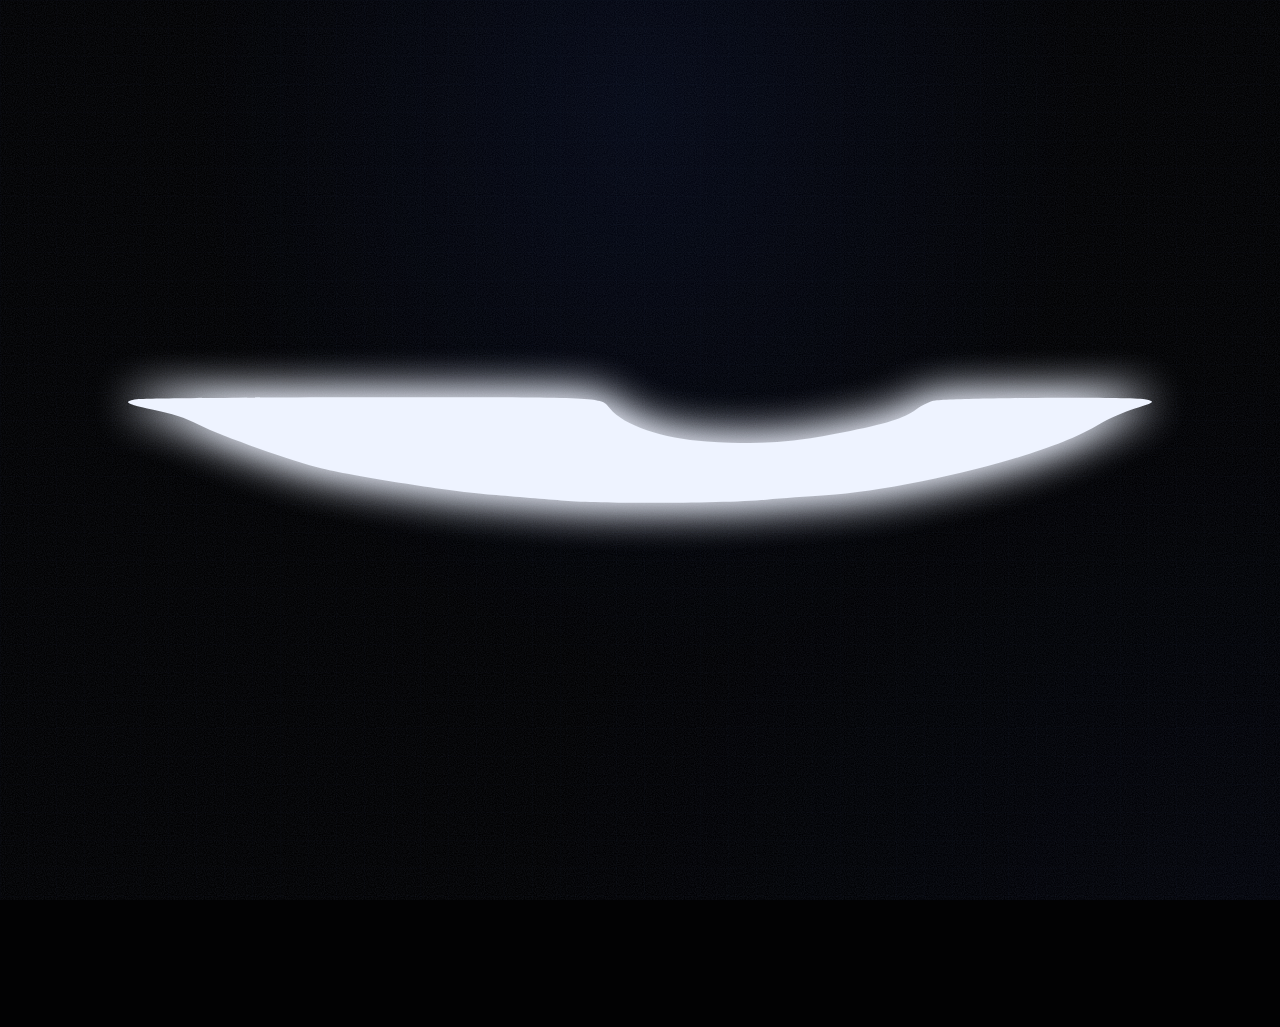
==== index.html @ 55131250 "Category tape under the mask, collapsible price list, tap a service to prefill the order Co-Authored" ====
<!doctype html>
<html lang="ru">
<head>
<meta charset="utf-8">
<meta name="viewport" content="width=device-width, initial-scale=1, viewport-fit=cover">
<title>REquinki</title>
<link rel="icon" href="img/logo-raccoon-card.svg">
<script src="https://telegram.org/js/telegram-web-app.js"></script>
<link rel="preconnect" href="https://fonts.googleapis.com">
<link href="https://fonts.googleapis.com/css2?family=JetBrains+Mono:wght@400;600&family=Inter:wght@400;500;600&display=swap" rel="stylesheet">
<style>
  :root {
    --bg: #020203;
    --bg2: #07080c;
    --card: rgba(8, 9, 14, .82);
    --line: rgba(80, 130, 255, .2);
    --stripes: repeating-linear-gradient(90deg, var(--neon) 0 14px, #020203 14px 24px);
    --neon: #3d7bff;
    --neon2: #7fa8ff;
    --text: #dfe6ff;
    --muted: #7d89ad;
    --glow: 0 0 12px rgba(61, 123, 255, .65), 0 0 32px rgba(61, 123, 255, .35);
    --mono: "JetBrains Mono", ui-monospace, monospace;
  }
  * { box-sizing: border-box; -webkit-tap-highlight-color: transparent; }
  html, body { margin: 0; }
  body {
    background: var(--bg);
    color: var(--text);
    font: 15px/1.5 Inter, system-ui, sans-serif;
    min-height: 100vh;
    overflow-x: hidden;
  }

  /* --- фон: сетка, точки, плёнка --- */
  .bg { position: fixed; inset: 0; z-index: 0; pointer-events: none; overflow: hidden; }
  .bg::before {
    content: ""; position: absolute; inset: 0;
    background:
      radial-gradient(ellipse at 50% 12%, rgba(40, 80, 220, .26), transparent 50%),
      radial-gradient(ellipse at 100% 100%, rgba(30, 60, 180, .12), transparent 45%),
      linear-gradient(rgba(80,130,255,.035) 1px, transparent 1px) 0 0 / 28px 28px,
      linear-gradient(90deg, rgba(80,130,255,.035) 1px, transparent 1px) 0 0 / 28px 28px;
  }
  .bg::after {   /* «шерсть»: шум поверх всего фона */
    content: ""; position: absolute; inset: 0; opacity: .09; mix-blend-mode: screen;
    background: url("data:image/svg+xml,%3Csvg xmlns='http://www.w3.org/2000/svg' width='160' height='160'%3E%3Cfilter id='n'%3E%3CfeTurbulence type='fractalNoise' baseFrequency='.9' numOctaves='2' stitchTiles='stitch'/%3E%3CfeColorMatrix values='0 0 0 0 .5 0 0 0 0 .65 0 0 0 0 1 0 0 0 1.4 -.4'/%3E%3C/filter%3E%3Crect width='160' height='160' filter='url(%23n)'/%3E%3C/svg%3E");
  }
  .film {   /* плёнка: перфорация сверху/снизу + кадры, едет по кругу */
    position: absolute; width: 160%; height: 46px; left: -30%;
    background:
      repeating-linear-gradient(90deg, transparent 0 6px, rgba(2,2,3,.95) 6px 14px) 0 0 / 14px 7px repeat-x,
      repeating-linear-gradient(90deg, transparent 0 6px, rgba(2,2,3,.95) 6px 14px) 0 100% / 14px 7px repeat-x,
      repeating-linear-gradient(90deg, rgba(18,30,72,.6) 0 58px, rgba(2,2,3,.9) 58px 62px) 0 0 / 62px 100% repeat-x;
    border-top: 1px solid rgba(110,150,255,.35); border-bottom: 1px solid rgba(110,150,255,.35);
    opacity: .45; animation: reel 14s linear infinite;
  }
  @keyframes reel { to { background-position: -434px 0, -434px 100%, -434px 0; } }   /* 434 = 14 × 31 = 62 × 7 */
  .film.f1 { top: 120px; transform: rotate(-32deg); }
  .film.f2 { top: 70%; transform: rotate(-32deg); opacity: .3; animation-duration: 22s; animation-direction: reverse; }
  @media (prefers-reduced-motion: reduce) { .film { animation: none; } }

  .wrap { position: relative; z-index: 1; max-width: 560px; margin: 0 auto; padding: 18px 16px 110px; }

  /* --- HUD-подписи --- */
  .hud { font-family: var(--mono); font-size: 11px; color: var(--muted); letter-spacing: .04em; }
  .hud b { color: var(--neon2); font-weight: 600; }
  .hud-top { display: flex; justify-content: space-between; margin-bottom: 10px; }

  /* --- шапка --- */
  .hero { text-align: center; padding: 46px 0 6px; }
  .ring {
    width: 148px; height: 148px; margin: 34px auto 36px; border-radius: 50%;
    border: 2px solid var(--neon); box-shadow: var(--glow), inset 0 0 18px rgba(61,123,255,.5);
    padding: 6px; position: relative;
  }
  .ring::after {   /* рамка видоискателя: четыре уголка, как в камере */
    content: ""; position: absolute; inset: -20px; pointer-events: none;
    --c: var(--neon2);
    background:
      linear-gradient(var(--c), var(--c)) top left / 22px 2px, linear-gradient(var(--c), var(--c)) top left / 2px 22px,
      linear-gradient(var(--c), var(--c)) top right / 22px 2px, linear-gradient(var(--c), var(--c)) top right / 2px 22px,
      linear-gradient(var(--c), var(--c)) bottom left / 22px 2px, linear-gradient(var(--c), var(--c)) bottom left / 2px 22px,
      linear-gradient(var(--c), var(--c)) bottom right / 22px 2px, linear-gradient(var(--c), var(--c)) bottom right / 2px 22px;
    background-repeat: no-repeat; filter: drop-shadow(0 0 4px rgba(61,123,255,.9));
  }
  .ring::before {   /* «● REC» над рамкой */
    content: "● REC"; position: absolute; top: -38px; left: -20px; font-family: var(--mono); font-size: 10px;
    letter-spacing: .15em; color: var(--neon2); text-shadow: 0 0 6px rgba(61,123,255,.9); animation: rec 1.6s steps(1) infinite;
  }
  @keyframes rec { 50% { opacity: .25; } }
  .mask {   /* «маска енота» — чёрная полоса с подписью */
    margin: 14px -16px 0; padding: 7px 16px; background: linear-gradient(90deg, transparent, #000 18%, #000 82%, transparent);
    border-top: 1px solid var(--line); border-bottom: 1px solid var(--line);
    font-family: var(--mono); font-size: 11px; letter-spacing: .3em; text-transform: uppercase; color: var(--neon2);
    text-shadow: 0 0 8px rgba(61,123,255,.7);
  }
  .ring img { width: 100%; height: 100%; border-radius: 50%; object-fit: cover; display: block; }
  @keyframes spin { to { transform: rotate(360deg); } }
  h1 {
    font-family: Inter, sans-serif; font-weight: 600; font-size: 40px; margin: 0 0 10px;
    letter-spacing: .12em; padding-left: .12em; text-shadow: 0 0 18px rgba(61,123,255,.55);
    display: inline-flex; align-items: center; gap: 14px;
  }
  h1 img { height: 92px; letter-spacing: 0; filter: drop-shadow(0 0 6px rgba(61,123,255,.8)); }
  .tagline { color: var(--muted); margin: 4px 0 0; }

  /* ник печатается, как в строке ввода, потом мигает курсор */
  .type { position: relative; display: inline-block; text-align: left; }
  .type .ghost { visibility: hidden; }            /* держит ширину, чтобы логотип не ездил */
  .type .typed { position: absolute; left: 0; top: 0; white-space: nowrap; }
  .type .typed::after {
    content: ""; display: inline-block; width: 3px; height: .9em; margin-left: 4px; vertical-align: -.08em;
    background: var(--neon2); box-shadow: 0 0 8px var(--neon), 0 0 16px var(--neon); animation: caret 1s steps(1) infinite;
  }
  .type.busy .typed::after { animation: none; }   /* пока печатает — курсор горит ровно */
  @keyframes caret { 50% { opacity: 0; } }

  /* ===== заставка при входе =====
     Рисуется отдельным векторным слоем .splash (чтобы глаз на весь экран был чётким):
     глаз светится → вокруг обрисовывается енот → он уменьшается ровно на место логотипа в шапке →
     s4: печатается ник, свечение глаза гаснет → s5: подпись и «маска» → класс intro снимается. */
  .logo { display: inline-block; line-height: 0; }
  .splash { position: fixed; inset: 0; z-index: 30; pointer-events: none; }
  .splash svg { position: absolute; inset: 0; width: 100%; height: 100%; }
  .splash { transition: opacity .35s; }
  body:not(.intro) .splash { opacity: 0; }
  .logo img { transition: opacity .35s; }
  body.intro .logo img { opacity: 0; }
  body.intro:not(.s4) .type .typed::after { visibility: hidden; }
  body.intro:not(.s5) .tagline, body.intro:not(.s5) .mask { opacity: 0; transform: translateY(6px); }
  .tagline, .mask { transition: opacity .6s ease, transform .6s ease; }
  body.intro .bg::before { opacity: .35; }
  .bg::before { transition: opacity 1s; }

  .hero { transition: transform .8s cubic-bezier(.6,.05,.25,1); }
  body.intro .hero { transform: translateY(var(--dy, 30vh)) scale(1.2); }
  .hud-top, section, nav, .foot, .film { transition: opacity .7s ease .25s, transform .7s ease .25s; }
  body.intro .hud-top, body.intro section, body.intro .foot, body.intro .film { opacity: 0; }
  body.intro nav { opacity: 0; transform: translateY(100%); }
  body.intro { overflow: hidden; }
  .glitch { animation: glitch 6s infinite steps(1); }
  @keyframes glitch {
    0%, 96%, 100% { transform: none; text-shadow: 0 0 18px rgba(61,123,255,.55); }
    97% { transform: translateX(-2px); text-shadow: 2px 0 #ff2a6d, -2px 0 #3d7bff; }
    98% { transform: translateX(2px); text-shadow: -2px 0 #ff2a6d, 2px 0 #3d7bff; }
  }

  /* --- секции --- */
  section { display: none; animation: fade .25s ease; }
  section.on { display: block; }
  @keyframes fade { from { opacity: 0; transform: translateY(6px); } }
  h2 {
    font-family: var(--mono); font-size: 13px; font-weight: 600; color: var(--neon2);
    text-transform: uppercase; letter-spacing: .12em; margin: 26px 0 12px;
    display: flex; align-items: center; gap: 10px;
  }
  h2::before { content: ""; width: 34px; height: 6px; flex: none; background: var(--stripes); border-radius: 0;
               box-shadow: 0 0 8px rgba(61,123,255,.5); }
  h2::after { content: ""; flex: 1; height: 1px; background: linear-gradient(90deg, var(--line), transparent); }

  .card {
    background: var(--card); border: 1px solid var(--line); border-radius: 0;
    padding: 16px; margin-bottom: 12px; backdrop-filter: blur(6px); position: relative; overflow: hidden;
    box-shadow: inset 0 1px 0 rgba(127,168,255,.25), 0 10px 30px rgba(0,0,0,.6);
  }
  .card::before { content: ""; position: absolute; left: 16px; right: 16px; top: 0; height: 1px;
                  background: linear-gradient(90deg, transparent, var(--neon), transparent); opacity: .8; }
  .card h3 { margin: 0 0 4px; font-size: 16px; font-weight: 600; }
  .card p { margin: 0; color: var(--muted); font-size: 14px; }
  .price { font-family: var(--mono); color: var(--neon2); font-weight: 600; white-space: nowrap; }
  .row { display: flex; justify-content: space-between; align-items: baseline; gap: 12px; }
  .row + .row { margin-top: 10px; padding-top: 10px; border-top: 1px dashed var(--line); }
  .chip {
    display: inline-block; font-family: var(--mono); font-size: 10px; letter-spacing: .08em;
    text-transform: uppercase; color: var(--neon2); border: 1px solid var(--line);
    border-radius: 0; padding: 2px 8px; margin-bottom: 8px;
  }
  .note { font-size: 13px; color: var(--muted); }

  /* --- лента направлений под «маской»: едет сама, нажатие — сразу в заявку --- */
  .tape { margin: 10px -16px 0; overflow: hidden; border-top: 1px solid var(--line); border-bottom: 1px solid var(--line);
          background: rgba(61,123,255,.06); -webkit-mask: linear-gradient(90deg, transparent, #000 8%, #000 92%, transparent);
          mask: linear-gradient(90deg, transparent, #000 8%, #000 92%, transparent); }
  .tape-track { display: flex; width: max-content; animation: tape 26s linear infinite; }
  .tape:hover .tape-track, .tape.hold .tape-track { animation-play-state: paused; }
  @keyframes tape { to { transform: translateX(-50%); } }
  .tape button { background: none; border: 0; cursor: pointer; padding: 10px 14px; display: flex; align-items: center; gap: 14px;
                 font: 600 12px var(--mono); letter-spacing: .14em; text-transform: uppercase; color: var(--text); white-space: nowrap; }
  .tape button::after { content: "//"; color: var(--neon); opacity: .6; }
  .tape button:hover, .tape button:active { color: var(--neon2); text-shadow: 0 0 8px rgba(61,123,255,.9); }
  @media (prefers-reduced-motion: reduce) { .tape { overflow-x: auto; } .tape-track { animation: none; } }
  body.intro:not(.s5) .tape { opacity: 0; }
  .tape { transition: opacity .6s ease .15s; }

  /* --- прайс свёрнут: видно раздел и цену «от», по нажатию раскрывается --- */
  .svc { padding: 0; }
  .svc-head { width: 100%; background: none; border: 0; color: var(--text); cursor: pointer; text-align: left;
              display: flex; align-items: center; gap: 10px; padding: 14px 16px; font: 600 15px Inter, sans-serif; }
  .svc-head .from { margin-left: auto; font-family: var(--mono); font-size: 12px; color: var(--neon2); white-space: nowrap; }
  .svc-head .arr { font-family: var(--mono); color: var(--muted); transition: transform .2s; }
  .svc.open .svc-head .arr { transform: rotate(90deg); color: var(--neon2); }
  .svc-body { display: none; padding: 0 16px 16px; }
  .svc.open .svc-body { display: block; animation: fade .2s ease; }
  .svc .row { cursor: pointer; }
  .svc .row:active span:first-child { color: var(--neon2); }
  .svc .chip { margin: 0; }
  .flash { animation: flash 1s ease; }
  @keyframes flash { 30% { box-shadow: 0 0 0 2px var(--neon), 0 0 18px rgba(61,123,255,.7); } }

  /* --- портфолио --- */
  .grid { display: grid; grid-template-columns: 1fr 1fr; gap: 10px; }
  .work {
    border-radius: 0; overflow: hidden; border: 1px solid var(--line);
    background: var(--bg2); cursor: pointer; position: relative; transition: border-color .2s, box-shadow .2s;
  }
  .work:active { border-color: var(--neon); box-shadow: 0 0 14px rgba(61,123,255,.45); }
  .work .cap { border-top: 1px solid var(--line); }
  .work .thumb { aspect-ratio: 1; display: grid; place-items: center; overflow: hidden; }
  .work .thumb img, .work .thumb video { width: 100%; height: 100%; object-fit: cover; display: block; }
  .work .ph {
    width: 100%; height: 100%; display: grid; place-items: center; text-align: center;
    font-family: var(--mono); font-size: 11px; color: var(--muted);
    background: radial-gradient(circle, rgba(61,123,255,.18), transparent 70%);
  }
  .demo-badge {
    position: absolute; top: 8px; right: 8px; font-family: var(--mono); font-size: 10px; letter-spacing: .06em;
    background: rgba(4,6,13,.85); color: var(--neon2); border: 1px solid var(--neon); border-radius: 0;
    padding: 3px 8px; box-shadow: 0 0 10px rgba(61,123,255,.6);
  }
  .work .thumb img { object-position: top; }
  .gal { display: flex; gap: 10px; overflow-x: auto; scroll-snap-type: x mandatory; padding-bottom: 6px; }
  /* align-items: flex-start — иначе флекс растягивает все скрины до высоты самого длинного */
  .gal { align-items: flex-start; }
  .modal .gal img { flex: 0 0 78%; width: 78%; height: auto; max-height: 75vh; object-fit: contain;
                    object-position: top; background: #000; scroll-snap-align: center; }
  .gal-hint { font-family: var(--mono); font-size: 11px; color: var(--muted); text-align: right; margin-top: 4px; }
  .work .cap { padding: 8px 10px; font-size: 13px; }
  .work .cap small { display: block; color: var(--muted); font-family: var(--mono); font-size: 10px; }
  .modal {
    position: fixed; inset: 0; background: rgba(0,0,0,.94); z-index: 20; display: none;
    padding: 20px 16px; overflow: auto;
  }
  .modal.on { display: block; }
  .modal .box { max-width: 520px; margin: 0 auto; }
  .modal img, .modal video { width: 100%; border-radius: 0; border: 1px solid var(--line); display: block; }
  .modal h3 { margin: 14px 0 4px; }
  .modal p { color: var(--muted); margin: 0 0 16px; }

  /* --- форма --- */
  label { display: block; font-family: var(--mono); font-size: 11px; color: var(--muted);
          text-transform: uppercase; letter-spacing: .08em; margin: 14px 0 6px; }
  input, select, textarea {
    width: 100%; background: #050608; color: var(--text); font: inherit;
    border: 1px solid var(--line); border-radius: 0; padding: 11px 12px; outline: none;
  }
  input:focus, select:focus, textarea:focus { border-color: var(--neon); box-shadow: 0 0 0 3px rgba(61,123,255,.2); }
  textarea { min-height: 110px; resize: vertical; }
  .btn {
    display: block; width: 100%; margin-top: 18px; padding: 14px; border: 0; border-radius: 0;
    background: var(--neon); color: #02030a; font: 700 15px Inter, sans-serif; cursor: pointer; letter-spacing: .02em;
    box-shadow: var(--glow);
  }
  .btn:active { transform: scale(.98); }
  .btn.ghost { background: transparent; border: 1px solid var(--neon); box-shadow: none; color: var(--neon2); }
  .err { color: #ff6b8b; font-size: 13px; margin-top: 8px; min-height: 1em; }
  .done { text-align: center; padding: 30px 10px; }
  .done .big { font-family: var(--mono); color: var(--neon2); font-size: 13px; letter-spacing: .1em; }

  /* --- контакты --- */
  .links a {
    display: flex; justify-content: space-between; align-items: center; text-decoration: none;
    color: var(--text); padding: 13px 14px; border: 1px solid var(--line); border-radius: 0;
    margin-bottom: 8px; background: var(--card);
  }
  .links a span { font-family: var(--mono); font-size: 12px; color: var(--neon2); }
  .links a.off { opacity: .55; border-style: dashed; }
  .links a.off span { color: var(--muted); }

  /* --- нижнее меню --- */
  nav {
    position: fixed; left: 0; right: 0; bottom: 0; z-index: 10;
    display: flex; justify-content: center; gap: 4px;
    padding: 8px 10px calc(8px + env(safe-area-inset-bottom));
    background: rgba(0,0,0,.9); border-top: 1px solid var(--line); backdrop-filter: blur(10px);
  }
  nav button {
    flex: 1; max-width: 130px; background: none; border: 0; color: var(--muted); cursor: pointer;
    font: 500 11px Inter, sans-serif; padding: 6px 0; border-radius: 0;
    display: flex; flex-direction: column; align-items: center; gap: 3px;
  }
  nav button svg { width: 22px; height: 22px; stroke: currentColor; fill: none; stroke-width: 1.7; }
  nav button { position: relative; }
  nav button.on { color: var(--neon2); background: rgba(61,123,255,.08); }
  nav button.on::after { content: ""; position: absolute; left: 30%; right: 30%; bottom: 0; height: 3px;
                         background: var(--stripes); background-size: 12px 100%; border-radius: 0; }
  nav button.on svg { filter: drop-shadow(0 0 6px rgba(61,123,255,.8)); }

  .foot { text-align: center; margin-top: 30px; }
</style>
</head>
<body class="intro">
<div class="splash" id="splash"></div>
<div class="bg"><div class="film f1"></div><div class="film f2"></div></div>

<div class="wrap">
  <div class="hud hud-top"><span>//requinki.exe</span><span>mood: <b>grumpy</b> · status: <b>online</b></span></div>

  <div class="hero" id="hero">
    <h1 class="glitch"><span class="logo"><img src="img/logo-raccoon.svg" alt="" id="logoImg"></span><span class="type" aria-label="REquinki"><span class="ghost">REquinki</span><span class="typed" id="typed"></span></span></h1>
    <p class="tagline">сайты · Telegram-боты · 3D и графика</p>
    <div class="mask">keep your masks on</div>
    <div class="tape" id="tape"><div class="tape-track" id="tapeTrack"></div></div>
  </div>

  <!-- ===== УСЛУГИ ===== -->
  <section id="s-services" class="on">
    <h2>услуги и цены</h2>
    <div id="services"></div>
    <p class="note">Цены стартовые. Точную сумму назову, когда увижу задачу. Нажмите на услугу — она сразу подставится в заявку.</p>
    <button class="btn" onclick="go('order')">Оставить заявку</button>
  </section>

  <!-- ===== ПОРТФОЛИО ===== -->
  <section id="s-works">
    <h2>работы</h2>
    <div class="grid" id="works"></div>
  </section>

  <!-- ===== ЗАЯВКА ===== -->
  <section id="s-order">
    <h2>заявка</h2>
    <div class="card" id="order-form">
      <label for="f-service">Что нужно</label>
      <select id="f-service"></select>

      <label for="f-task">Опишите задачу</label>
      <textarea id="f-task" placeholder="Например: превью для симулятора, стиль как у ..., нужно к пятнице"></textarea>

      <label for="f-budget">Бюджет (необязательно)</label>
      <input id="f-budget" placeholder="например, 5 000 ₽">

      <label for="f-deadline">Когда нужно (необязательно)</label>
      <input id="f-deadline" placeholder="к 15 октября">

      <div class="err" id="f-err"></div>
      <button class="btn" onclick="sendOrder()">Отправить</button>
    </div>
    <div class="card done" id="order-done" style="display:none">
      <div class="big">// заявка отправлена</div>
      <p style="margin-top:10px">Отвечу прямо в этом чате.</p>
    </div>
  </section>

  <!-- ===== ОБО МНЕ ===== -->
  <section id="s-about">
    <h2>обо мне</h2>
    <div class="card" id="about"></div>
    <h2>контакты</h2>
    <div class="links" id="links"></div>
  </section>

  <div class="hud foot">// енот на связи, но не всегда рад 🦝<br>//identity.exe</div>
</div>

<div class="modal" id="modal" onclick="if(event.target===this)closeWork()">
  <div class="box">
    <div id="m-media"></div>
    <h3 id="m-title"></h3>
    <p id="m-desc"></p>
    <button class="btn" id="m-demo" style="display:none">▶ Попробовать демо</button>
    <button class="btn ghost" onclick="closeWork()">Закрыть</button>
  </div>
</div>

<nav>
  <button data-tab="services" class="on" onclick="go('services')">
    <svg viewBox="0 0 24 24"><rect x="3" y="4" width="18" height="16" rx="3"/><path d="M7 9h10M7 13h6"/></svg>Услуги</button>
  <button data-tab="works" onclick="go('works')">
    <svg viewBox="0 0 24 24"><rect x="3" y="5" width="18" height="14" rx="2"/><path d="M3 9h18M3 15h18M7 5v4M12 5v4M17 5v4M7 15v4M12 15v4M17 15v4"/></svg>Работы</button>
  <button data-tab="order" onclick="go('order')">
    <svg viewBox="0 0 24 24"><path d="M4 20l4-1 11-11-3-3L5 16z"/><path d="M14 6l3 3"/></svg>Заявка</button>
  <button data-tab="about" onclick="go('about')">
    <svg viewBox="0 0 24 24"><circle cx="12" cy="9" r="4"/><path d="M4 21c1.5-4 4.5-6 8-6s6.5 2 8 6"/></svg>Обо мне</button>
</nav>

<script>
/* =====================================================
   ВСЁ, ЧТО МОЖНО МЕНЯТЬ БЕЗ КОДА, — В ЭТОМ БЛОКЕ
   ===================================================== */

const SERVICES = [
  {
    group: "Сайты",
    chip: "web",
    desc: "Лендинги с анимацией и удобной версией для телефона. Домен и хостинг оформляются на вас — сайт полностью ваш.",
    items: [
      ["Сайт-визитка: 1 страница, до 4 блоков, контакты и карта", "от 3 000 ₽", "Например: мастер маникюра — услуги, цены, адрес, кнопка записи в Telegram"],
      ["Лендинг до 8 блоков с анимацией + заявки в Telegram", "от 7 000 ₽", "Например: студия танцев — направления, тренеры, расписание, форма записи"],
      ["Сайт для кафе / магазина: меню или каталог из Google Таблицы, вы сами меняете цены", "от 15 000 ₽", "Например: кофейня — меню с поиском, винная карта, часы работы, маршрут"],
      ["Запуск под ключ: домен, хостинг, подключение", "+1 000 ₽", "Например: перенести сайт с Тильды на свой домен"],
      ["Поддержка: правки текстов, цен и фото", "500 ₽/мес", "Например: раз в месяц обновить сезонное меню и фото"],
      ["3D-модель на странице (крутится в браузере)", "договорная", "Например: модель товара, которую можно покрутить на сайте"],
    ],
  },
  {
    group: "Telegram",
    chip: "python",
    desc: "Боты и мини-приложения: меню, анкеты, приём заявок, учёт. Заявки приходят вам в чат, отвечаете прямо оттуда.",
    items: [
      ["Бот-визитка: меню до 5 кнопок", "500 ₽", "Например: бот для студии маникюра, кнопки: прайс, запись, адрес, отзывы"],
      ["Анкета или заявка + ответ клиенту через бота", "1 500 ₽", "Например: анкета для набора в команду, 8 вопросов, ответы приходят админам"],
      ["Всё выше + автопроверка, рассылка, автоперезапуск", "3 000 ₽", "Например: отклонять анкеты короче 300 символов, рассылка раз в неделю"],
      ["Бот + таблица: учёт, отчёты (Excel / OneDrive)", "от 3 000 ₽", "Например: учёт посещаемости участников, отчёт за месяц"],
      ["Мини-приложение внутри бота", "от 3 000 ₽", "Например: каталог с формой заказа, как в этом боте"],
      ["Анимированные стикеры (Lottie / .tgs)", "от 300 ₽ за стикер", "Например: 5 анимированных стикеров с маскотом канала"],
    ],
  },
  {
    group: "3D",
    chip: "blender",
    desc: "Рендеры, сплэш-арты и модели в Blender.",
    items: [
      ["Рендеры, сплэш-арты, модели", "от 1 000 ₽", "Например: рендер персонажа для обложки или модель товара для сайта"],
    ],
  },
  {
    group: "Дизайн",
    chip: "photoshop",
    desc: "Аватарки, обложки, оформление соцсетей и каналов.",
    items: [
      ["Аватарка или обложка", "договорная", "Например: аватарка для TikTok в тёмном неоне, референс приложу"],
      ["Ретушь и цветокор фото, оформление соцсетей и каналов", "от 500 ₽", "Например: оформление канала: аватар, баннер, шаблоны постов"],
    ],
  },
  {
    group: "Моушн и монтаж",
    chip: "after effects",
    desc: "Эдиты, анимация, монтаж роликов под TikTok, Shorts и YouTube, Lottie-анимация для сайтов и приложений.",
    items: [
      ["Эдит / анимация", "договорная", "Например: вертикальный эдит 15 сек под трек"],
      ["Монтаж роликов, субтитры, цветокор", "от 500 ₽ за минуту готового", "Например: влог 10 мин, убрать паузы, субтитры, музыка"],
      ["Ролики с 3D-камерой", "договорная", "Например: пролёт камеры по сцене для заставки канала"],
      ["Lottie-анимация: иконки, кнопки, лоадеры", "от 500 ₽", "Например: 4 анимированные иконки для меню сайта"],
    ],
  },
  {
    group: "Автоматизация",
    chip: "claude",
    desc: "Связываю Blender, After Effects и код, поэтому серии роликов и однотипные задачи делаю быстрее и дешевле.",
    items: [
      ["Серии однотипных роликов и задач", "договорная", "Например: 50 одинаковых роликов с разными именами"],
    ],
  },
];

// img — путь к картинке в папке img/, video — к видео (mp4). Если нет ни того ни другого, будет заглушка.
const WORKS = [
  { title: "Сайт для кофейни (концепт)", tag: "лендинг · адаптив · анимация", img: "img/web-cafe-1.jpg",
    imgs: ["img/web-cafe-1.jpg", "img/web-cafe-2.jpg", "img/web-cafe-3.jpg", "img/web-cafe-4.jpg"],
    demo: "https://185-125-100-224.sslip.io/coffee-preview/", demoText: "▶ Открыть сайт",
    desc: "Концепт нового сайта для саратовской кофейни-пекарни вместо шаблона на Тильде. Меню с поиском и вкладками подтягивается из Google Таблицы: сотрудники сами меняют цены, без программиста. Хлеб с карточками-фото и составом, винная карта с проверкой 18+, живой статус «открыто / закрыто» по часам работы, раздел второго заведения в его фирменном цвете, маршрут в одно нажатие. Анимации при прокрутке, отдельно продуманная версия для телефона. Сделано два варианта оформления — нежный и грубый — на одном содержимом." },
  { title: "Бот-маскот для чата клана", tag: "telegram-бот · сервер 24/7", img: "img/mascot-farm.jpg",
    imgs: ["img/mascot-farm.jpg", "img/mascot-live-1.jpg", "img/mascot-live-2.jpg", "img/mascot-attend.jpg"],
    desc: "Живой кот-маскот игрового сообщества. Сам созывает на съёмки по расписанию, отвечает на «когда съёмки?», ведёт явку: берёт отметки из голосового канала Discord, админы проверяют их кнопками, и бот записывает их в Excel-таблицу, а потом сообщает о трёх пропусках подряд и поздравляет за серии. Для участников — фарм и рюкзак с приватными сообщениями, кормёжка и дружба, викторины, вопрос дня, цитатник, сезонные фразы и праздники, анонимные обращения к админам. Работает на своём сервере как служба, с автоперезапуском, ночными бэкапами и уведомлениями о сбоях. Ники участников размыты." },
  { title: "Бот-анкета для сообщества", tag: "telegram-бот + mini app", img: "img/anketa-app-1.jpg",
    imgs: ["img/anketa-app-1.jpg", "img/anketa-app-2.jpg", "img/anketa-admin.jpg"],
    desc: "Вступление в клан через мини-приложение: человек читает правила по разделам (дальше не пустит, пока не дочитал), проходит проверочные вопросы и заполняет анкету с фото скина. Два маскота-помощника подсказывают по ходу. Готовая анкета приходит админам в отдельную тему: видно, сколько ошибок было в проверках. Под анкетой админы голосуют «Принять / Отклонить», а потом одной кнопкой отправляют кандидату личную ссылку-заявку в чат на 48 часов. Когда человек по ней стучится, бот спрашивает админов, впускать ли, и предупреждает, если ссылку переслали другому. Ответ админа доходит до человека через бота. Ники и данные кандидата размыты." },
  { title: "Надёжный хостинг ботов", tag: "linux-сервер · защита от сбоев", img: "img/server-1.jpg",
    imgs: ["img/server-1.jpg", "img/server-backup.jpg"],
    desc: "Три бота сообщества (два Telegram и один Discord) переехали с домашнего ПК на VPS. Каждый работает как служба systemd и сам перезапускается при падении. Отдельный сторож каждые 5 минут проверяет, что боты живы и запущены ровно в одной копии, следит за диском и пишет владельцу в Telegram. Каждую ночь делается бэкап данных, он хранится 14 дней. Токены не попадают в логи." },
  { title: "Этот бот-портфолио", tag: "telegram mini app", img: "img/miniapp.jpg",
    desc: "Мини-приложение с услугами, работами, формой заявки и контактами. Заявка приходит прямо в Telegram, ответ уходит клиенту через бота." },
  { title: "Логотип: енот-R", tag: "брендинг", img: "img/logo-raccoon-card.svg",
    desc: "Знак для псевдонима REquinki: сидящий енот складывается в букву R, полосатый хвост становится её ногой. Рваный кистевой контур, вектор." },
];

const ABOUT = "Здравствуйте! Я Ника, работаю под псевдонимом REquinki. Делаю сайты с анимацией и удобной версией для телефона и Telegram-ботов на Python — от простой визитки до мини-приложений с заявками и таблицами, ставлю их на сервер, чтобы работали круглосуточно. Ещё умею 3D в Blender, дизайн, моушн и монтаж. Люблю, когда вещь не только красиво выглядит, но и понятно устроена.";

// лента под «keep your masks on»: [надпись, раздел из SERVICES]. Нажатие открывает заявку с этим разделом
const TAPE = [
  ["веб-дизайн", "Сайты"],
  ["программирование", "Telegram"],
  ["3D", "3D"],
  ["дизайн", "Дизайн"],
  ["монтаж", "Моушн и монтаж"],
  ["автоматизация", "Автоматизация"],
];

// пустая ссылка = площадка ещё не готова, показывается «скоро»
const LINKS = [
  ["Kwork", "", "kwork"],
  ["Behance", "", "behance"],
  ["TikTok", "", "tiktok"],
  ["ВКонтакте", "", "vk"],
];

/* ===================================================== */

const tg = window.Telegram ? window.Telegram.WebApp : null;
if (tg) { tg.ready(); tg.expand(); try { tg.setHeaderColor("#020203"); tg.setBackgroundColor("#020203"); tg.BackButton.hide(); } catch (e) {} }
const haptic = (t) => { try { tg && tg.HapticFeedback.selectionChanged(); } catch (e) {} };

// --- заставка: глаз на весь экран → енот обрисовывается → уменьшается → ник → приложение. Тап — пропустить ---
(async function intro() {
  const body = document.body, hero = document.getElementById("hero");
  const img = document.getElementById("logoImg"), splash = document.getElementById("splash");
  const text = "REquinki", typed = document.getElementById("typed");
  const NS = "http://www.w3.org/2000/svg";
  const timers = [];
  const later = (ms, f) => timers.push(setTimeout(f, ms));
  let done = false, raf = 0;

  function finish() {
    if (done) return; done = true;
    timers.forEach(clearTimeout); cancelAnimationFrame(raf);
    typed.textContent = text;
    typed.parentElement.classList.remove("busy");
    body.classList.add("s4", "s5");
    requestAnimationFrame(() => body.classList.remove("intro"));
    setTimeout(() => splash.remove(), 500);
    removeEventListener("pointerdown", finish);
  }
  if (matchMedia("(prefers-reduced-motion: reduce)").matches) return finish();
  addEventListener("pointerdown", finish);

  // ждём картинку логотипа: пока она не загрузилась, у неё нулевая ширина и всё считается неправильно
  try { await img.decode(); } catch (e) {}
  if (!img.naturalWidth) await new Promise(r => { img.onload = img.onerror = r; setTimeout(r, 3000); });
  await new Promise(r => requestAnimationFrame(() => requestAnimationFrame(r)));   // Telegram успевает развернуть окно
  if (done) return;
  if (!img.getBoundingClientRect().width) return finish();

  // шапку — в центр экрана (без анимации), и запоминаем, где окажется логотип
  hero.style.transition = "none";
  hero.style.transform = "none";
  const h = hero.getBoundingClientRect();
  hero.style.transform = "";
  hero.style.setProperty("--dy", (innerHeight / 2 - (h.top + h.height / 2)) + "px");
  const L = img.getBoundingClientRect();
  requestAnimationFrame(() => hero.style.transition = "");

  // берём векторный логотип и собираем из него большой слой
  let src;
  try { src = new DOMParser().parseFromString(await (await fetch(img.src)).text(), "image/svg+xml").documentElement; }
  catch (e) { return finish(); }
  if (done) return;
  const [, , VW, VH] = src.getAttribute("viewBox").split(/\s+/).map(Number);
  const W = innerWidth, H = innerHeight;
  splash.innerHTML = `<svg xmlns="${NS}" preserveAspectRatio="none">
    <defs>
      <filter id="glow" x="-.5" y="-1.2" width="2" height="3.4"><feGaussianBlur id="gb" stdDeviation="0"/>
        <feMerge result="halo"><feMergeNode/><feMergeNode/></feMerge>
        <feGaussianBlur id="gb2" in="SourceGraphic" stdDeviation="0" result="core"/>
        <feMerge><feMergeNode in="halo"/><feMergeNode in="core"/></feMerge></filter>
      <mask id="mk" maskUnits="userSpaceOnUse" x="-5000" y="-5000" width="10000" height="10000">
        <path id="wedge" fill="#fff"/></mask>
    </defs>
    <g id="body" mask="url(#mk)"></g><g id="eyeG" filter="url(#glow)" opacity="0"><g id="eyeIn"></g></g></svg>`;
  const svg = splash.firstElementChild, $ = (id) => svg.querySelector("#" + id);
  [...src.querySelectorAll("path")].forEach(p => {
    // глаз — отдельный path с id="eye" (в старом логотипе — кусок рядом с точкой 52%, 22%)
    const m = /translate\(([\d.]+),\s*([\d.]+)\)/.exec(p.getAttribute("transform") || "");
    const isEye = p.id === "eye" || m && Math.abs(m[1] - VW * .5) < 40 && Math.abs(m[2] - VH * .216) < 30 && p.getAttribute("d").length < 5000;
    $(isEye ? "eyeIn" : "body").appendChild(document.importNode(p, true));
  });
  let eb;
  try { eb = $("eyeG").getBBox(); } catch (e) { return finish(); }
  if (!eb.width || !L.width) return finish();          // что-то пошло не так — сразу показываем приложение
  const ecx = eb.x + eb.width / 2, ecy = eb.y + eb.height / 2;

  // кадры: f — сколько экранных пикселей в одной единице логотипа
  const f0 = W * .8 / eb.width, f1 = L.width / VW;
  const box = (f, ax, ay, sx, sy) => [ax - sx / f, ay - sy / f, W / f, H / f];   // точка (ax,ay) логотипа — в (sx,sy) экрана
  const ease = (x) => x < .5 ? 4 * x * x * x : 1 - Math.pow(-2 * x + 2, 3) / 2;
  const clamp = (x) => Math.max(0, Math.min(1, x));
  const T0 = performance.now(), ZOOM = [2150, 3350], SWEEP = [1250, 2150];
  let glowFade = null;   // когда начнёт гаснуть свечение (время s4)

  function frame(now) {
    const t = now - T0;
    // масштаб: плавно в логарифме, чтобы уменьшение шло равномерно
    const z = ease(clamp((t - ZOOM[0]) / (ZOOM[1] - ZOOM[0])));
    const f = Math.exp(Math.log(f0) + (Math.log(f1) - Math.log(f0)) * z);
    // глаз всё время на экране: его экранная точка едет из центра туда, где он будет в шапке
    const sx = W / 2 + (L.left + ecx * f1 - W / 2) * z, sy0 = H / 2 + (L.top + ecy * f1 - H / 2) * z;
    svg.setAttribute("viewBox", box(f, ecx, ecy, sx, sy0).join(" "));
    // глаз: появляется, моргает, светится; гаснет, пока печатается ник
    $("eyeG").setAttribute("opacity", clamp(t / 500));
    // моргает дважды, как спросонья: в 0,7 и 1,1 с
    const blink = (at) => Math.sin(Math.PI * clamp((t - at) / 240));
    const sy = 1 - .92 * Math.max(blink(700), blink(1100));
    $("eyeIn").setAttribute("transform", `translate(${ecx} ${ecy}) scale(1 ${sy}) translate(${-ecx} ${-ecy})`);
    const g = glowFade === null ? 22 : 22 * (1 - clamp((now - glowFade) / 1600));
    $("gb").setAttribute("stdDeviation", (g / f).toFixed(3));
    $("gb2").setAttribute("stdDeviation", (0.5 / f).toFixed(3));   // чуть смягчает край глаза при сильном увеличении
    // обводка енота — сектором по кругу от глаза
    const a = 2 * Math.PI * ease(clamp((t - SWEEP[0]) / (SWEEP[1] - SWEEP[0]))), R = 4000, a0 = -Math.PI * .9;
    if (a >= 2 * Math.PI - 1e-3) $("body").removeAttribute("mask");   // обводка готова — маска больше не нужна
    else if (a > 0) $("wedge").setAttribute("d",
      `M${ecx} ${ecy}L${ecx + R * Math.cos(a0)} ${ecy + R * Math.sin(a0)}` +
      `A${R} ${R} 0 ${a > Math.PI ? 1 : 0} 1 ${ecx + R * Math.cos(a0 + a)} ${ecy + R * Math.sin(a0 + a)}Z`);
    if (!done) raf = requestAnimationFrame(frame);
  }
  raf = requestAnimationFrame(frame);

  later(3450, () => {                                         // ник
    body.classList.add("s4");
    glowFade = performance.now();
    typed.parentElement.classList.add("busy");
    let i = 0;
    later(300, function step() {
      typed.textContent = text.slice(0, ++i);
      if (i < text.length) later(110 + Math.random() * 100, step);   // неровный темп, как живой человек
      else {
        typed.parentElement.classList.remove("busy");
        later(300, () => body.classList.add("s5"));           // подпись и «маска»
        later(1200, finish);                                  // приложение
      }
    });
  });
})();

const esc = (s) => String(s).replace(/[&<>"]/g, c => ({ "&": "&amp;", "<": "&lt;", ">": "&gt;", '"': "&quot;" }[c]));

// услуги
// «от 3 000 ₽» для заголовка раздела: самая первая цена в рублях
const fromPrice = (g) => { for (const [, p] of g.items) { const m = /\d[\d\s]*₽/.exec(p); if (m) return "от " + m[0]; } return "договорная"; };
document.getElementById("services").innerHTML = SERVICES.map((g, gi) => `
  <div class="card svc" id="svc-${gi}">
    <button class="svc-head" onclick="toggleSvc(${gi})"><span class="arr">›</span>${esc(g.group)}<span class="from">${esc(fromPrice(g))}</span></button>
    <div class="svc-body">
      <span class="chip">${esc(g.chip)}</span>
      <p style="margin:8px 0 12px">${esc(g.desc)}</p>
      ${g.items.map(([n, p], ii) => `<div class="row" onclick="pickService(${gi}, ${ii})"><span>${esc(n)}</span><span class="price">${esc(p)}</span></div>`).join("")}
    </div>
  </div>`).join("");
function toggleSvc(gi) { haptic(); document.getElementById("svc-" + gi).classList.toggle("open"); }

// выбор в форме
const sel = document.getElementById("f-service");
sel.innerHTML = SERVICES.map(g => `<optgroup label="${esc(g.group)}">` +
    g.items.map(([n, , hint]) => `<option value="${esc(g.group)}: ${esc(n)}" data-hint="${esc(hint || "")}">${esc(n)}</option>`).join("") +
  `</optgroup>`).join("")
  + `<option value="Другое" data-hint="Расскажите, что нужно, своими словами">Другое</option>`;
// подсказка в поле «Опишите задачу» зависит от выбранной услуги
const task = document.getElementById("f-task");
function updateHint() { const o = sel.options[sel.selectedIndex]; task.placeholder = (o && o.dataset.hint) || ""; }
sel.addEventListener("change", updateHint); updateHint();

// выбрать услугу и перейти в заявку (из ленты — первая услуга раздела)
function pickService(gi, ii = 0) {
  const g = SERVICES[gi]; if (!g) return;
  sel.value = `${g.group}: ${g.items[ii][0]}`; updateHint();
  go("order");
  sel.classList.remove("flash"); void sel.offsetWidth; sel.classList.add("flash");
}
const tapeBtns = TAPE.map(([label, group]) => {
  const gi = SERVICES.findIndex(g => g.group === group);
  return gi < 0 ? "" : `<button onclick="pickService(${gi})">${esc(label)}</button>`;
}).join("");
document.getElementById("tapeTrack").innerHTML = tapeBtns + tapeBtns;   // две копии — лента едет без шва
const tapeEl = document.getElementById("tape");
tapeEl.addEventListener("touchstart", () => tapeEl.classList.add("hold"), { passive: true });
tapeEl.addEventListener("touchend", () => setTimeout(() => tapeEl.classList.remove("hold"), 600));

// портфолио
function media(w, big) {
  if (big && w.imgs) return `<div class="gal">${w.imgs.map(u => `<img src="${esc(u)}" alt="" loading="lazy">`).join("")}</div><div class="gal-hint">листайте →</div>`;
  if (w.video) return `<video src="${esc(w.video)}" ${big ? "controls autoplay" : "muted autoplay loop"} playsinline></video>`;
  if (w.img) return `<img src="${esc(w.img)}" alt="" loading="lazy">`;
  return `<div class="ph">// скоро<br>${esc(w.tag)}</div>`;
}
document.getElementById("works").innerHTML = WORKS.map((w, i) => `
  <div class="work" onclick="openWork(${i})">
    <div class="thumb">${media(w, false)}${w.demo ? `<span class="demo-badge">▶ демо</span>` : ""}</div>
    <div class="cap">${esc(w.title)}<small>${esc(w.tag)}</small></div>
  </div>`).join("");
function openWork(i) {
  const w = WORKS[i]; haptic();
  document.getElementById("m-media").innerHTML = (w.imgs || w.img || w.video) ? media(w, true) : "";
  document.getElementById("m-title").textContent = w.title;
  document.getElementById("m-desc").textContent = w.desc;
  const d = document.getElementById("m-demo");
  d.style.display = w.demo ? "block" : "none";
  d.textContent = w.demoText || "▶ Попробовать демо";
  d.onclick = () => { if (/^https?:/.test(w.demo) && tg) tg.openLink(w.demo); else location.href = w.demo; };
  document.getElementById("modal").classList.add("on");
}
function closeWork() { document.getElementById("modal").classList.remove("on"); document.getElementById("m-media").innerHTML = ""; }

// обо мне
document.getElementById("about").innerHTML = `<p style="color:var(--text)">${esc(ABOUT)}</p>`;
document.getElementById("links").innerHTML = LINKS.map(([n, u, s]) => u
  ? `<a href="${esc(u)}" onclick="return openLink(this.href)">${esc(n)}<span>${esc(s)} ↗</span></a>`
  : `<a class="off">${esc(n)}<span>// скоро</span></a>`).join("")
  + (LINKS.some(l => !l[1]) ? `<p class="note">Страницы на площадках сейчас оформляются, список будет дополняться. Пока проще всего написать прямо в этот чат или оставить заявку.</p>` : "");
function openLink(u) { if (tg && tg.openLink) { tg.openLink(u); return false; } return true; }

// вкладки
function go(tab) {
  haptic();
  document.querySelectorAll("section").forEach(s => s.classList.toggle("on", s.id === "s-" + tab));
  document.querySelectorAll("nav button").forEach(b => b.classList.toggle("on", b.dataset.tab === tab));
  window.scrollTo({ top: 0, behavior: "smooth" });
}

if (location.hash.length > 1) go(location.hash.slice(1));

// заявка
function sendOrder() {
  const err = document.getElementById("f-err");
  const data = {
    service: sel.value,
    task: document.getElementById("f-task").value.trim(),
    budget: document.getElementById("f-budget").value.trim(),
    deadline: document.getElementById("f-deadline").value.trim(),
  };
  if (data.task.length < 10) { err.textContent = "Опишите задачу хотя бы парой предложений."; return; }
  err.textContent = "";

  // sendData работает, только если приложение открыто кнопкой под полем ввода в чате с ботом
  const viaKeyboard = tg && tg.initData !== undefined && !(tg.initDataUnsafe && tg.initDataUnsafe.query_id) && tg.platform !== "unknown";
  if (viaKeyboard) {
    try { tg.HapticFeedback.notificationOccurred("success"); } catch (e) {}
    tg.sendData(JSON.stringify(data));   // Telegram закроет приложение сам
    return;
  }
  if (tg && tg.platform !== "unknown") {
    err.textContent = "Откройте приложение кнопкой «✨ Открыть» внизу чата с ботом, тогда заявка дойдёт.";
    return;
  }
  // открыто в обычном браузере — просто показываем, как это выглядит
  document.getElementById("order-form").style.display = "none";
  document.getElementById("order-done").style.display = "block";
}
</script>
</body>
</html>
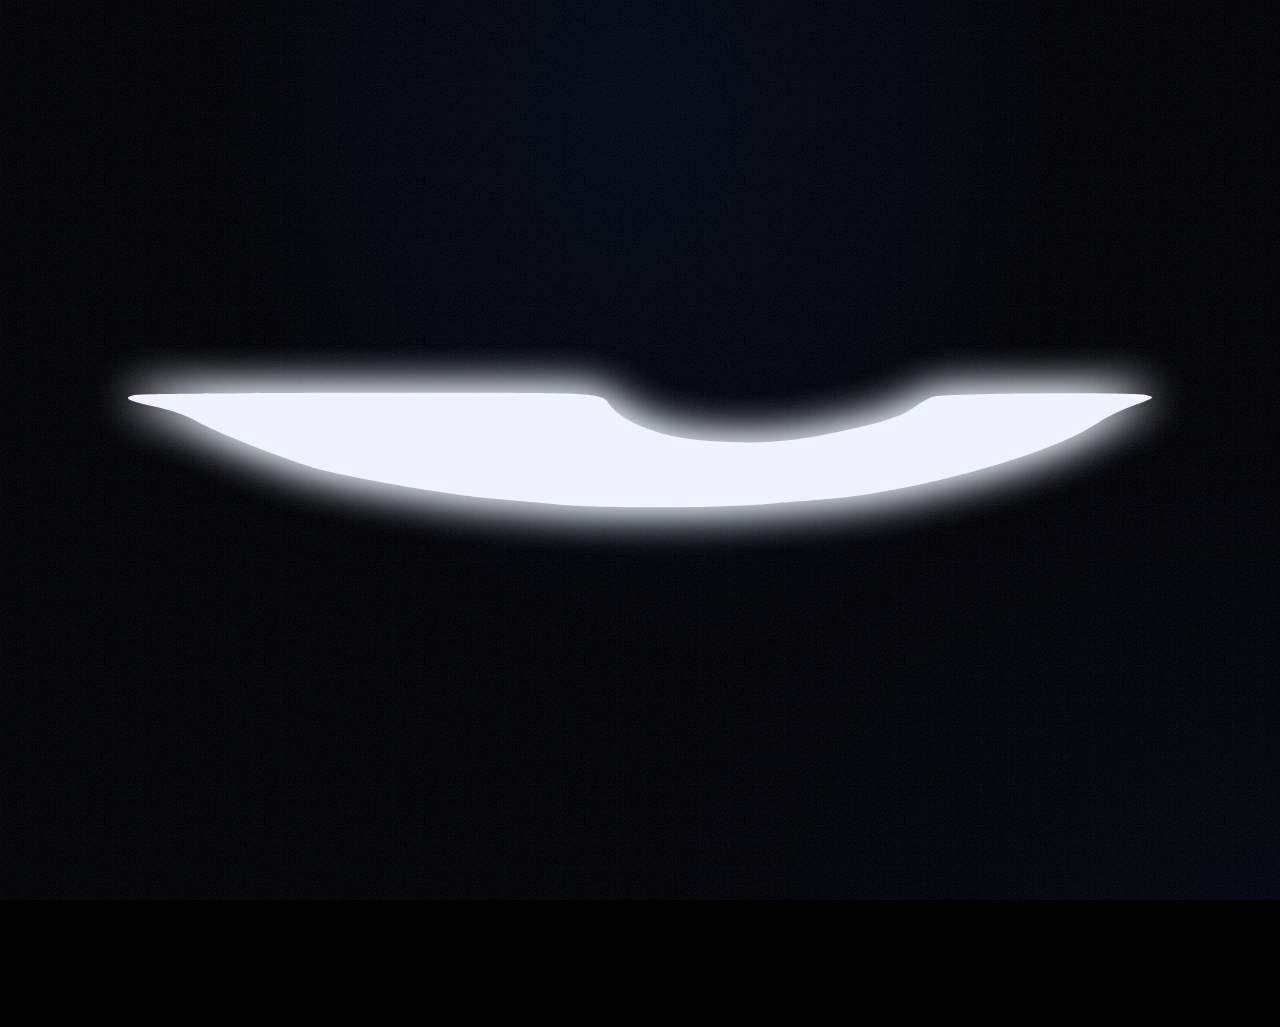
==== commit 18a1892e: "Drop sticker service, shorten editing price, wrap long prices Co-Authored-By: Claude Opus 5.5 <norep" ====
--- a/index.html
+++ b/index.html
@@ -168,7 +168,7 @@
                   background: linear-gradient(90deg, transparent, var(--neon), transparent); opacity: .8; }
   .card h3 { margin: 0 0 4px; font-size: 16px; font-weight: 600; }
   .card p { margin: 0; color: var(--muted); font-size: 14px; }
-  .price { font-family: var(--mono); color: var(--neon2); font-weight: 600; white-space: nowrap; }
+  .price { font-family: var(--mono); color: var(--neon2); font-weight: 600; flex: none; max-width: 48%; text-align: right; }   /* длинная цена переносится, а не вылезает за рамку */
   .row { display: flex; justify-content: space-between; align-items: baseline; gap: 12px; }
   .row + .row { margin-top: 10px; padding-top: 10px; border-top: 1px dashed var(--line); }
   .chip {
@@ -413,7 +413,6 @@
       ["Всё выше + автопроверка, рассылка, автоперезапуск", "3 000 ₽", "Например: отклонять анкеты короче 300 символов, рассылка раз в неделю"],
       ["Бот + таблица: учёт, отчёты (Excel / OneDrive)", "от 3 000 ₽", "Например: учёт посещаемости участников, отчёт за месяц"],
       ["Мини-приложение внутри бота", "от 3 000 ₽", "Например: каталог с формой заказа, как в этом боте"],
-      ["Анимированные стикеры (Lottie / .tgs)", "от 300 ₽ за стикер", "Например: 5 анимированных стикеров с маскотом канала"],
     ],
   },
   {
@@ -439,7 +438,7 @@
     desc: "Эдиты, анимация, монтаж роликов под TikTok, Shorts и YouTube, Lottie-анимация для сайтов и приложений.",
     items: [
       ["Эдит / анимация", "договорная", "Например: вертикальный эдит 15 сек под трек"],
-      ["Монтаж роликов, субтитры, цветокор", "от 500 ₽ за минуту готового", "Например: влог 10 мин, убрать паузы, субтитры, музыка"],
+      ["Монтаж роликов, субтитры, цветокор", "от 500 ₽/мин", "Например: влог 10 мин, убрать паузы, субтитры, музыка"],
       ["Ролики с 3D-камерой", "договорная", "Например: пролёт камеры по сцене для заставки канала"],
       ["Lottie-анимация: иконки, кнопки, лоадеры", "от 500 ₽", "Например: 4 анимированные иконки для меню сайта"],
     ],
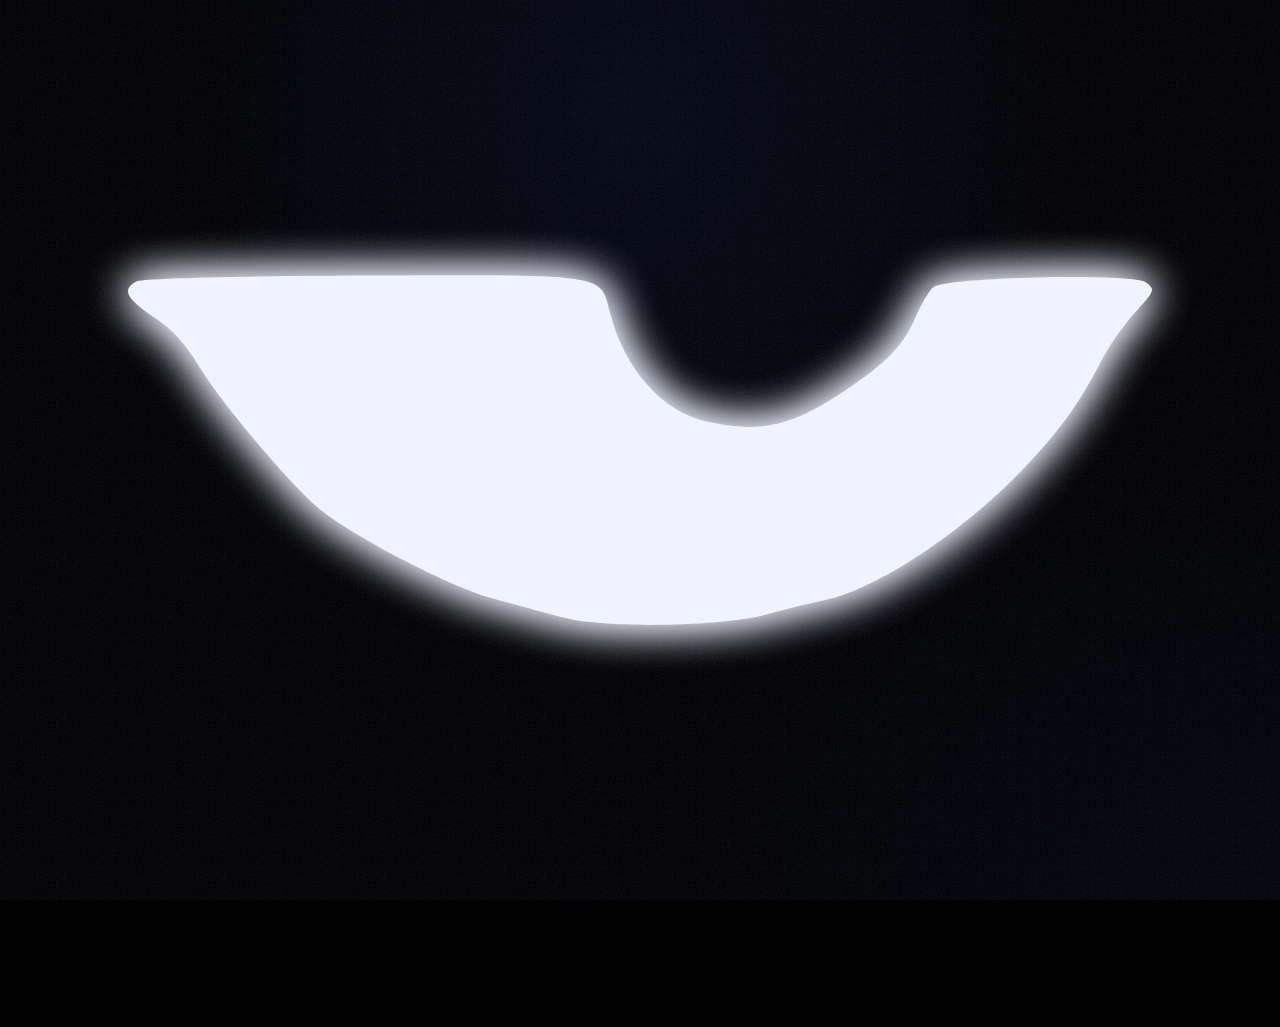
==== commit 1a2a3f2c: "Formal About text without real name Co-Authored-By: Claude Opus 5.5 <noreply@anthropic.com> Claude-S" ====
--- a/index.html
+++ b/index.html
@@ -474,7 +474,7 @@
     desc: "Знак для псевдонима REquinki: сидящий енот складывается в букву R, полосатый хвост становится её ногой. Рваный кистевой контур, вектор." },
 ];
 
-const ABOUT = "Здравствуйте! Я Ника, работаю под псевдонимом REquinki. Делаю сайты с анимацией и удобной версией для телефона и Telegram-ботов на Python — от простой визитки до мини-приложений с заявками и таблицами, ставлю их на сервер, чтобы работали круглосуточно. Ещё умею 3D в Blender, дизайн, моушн и монтаж. Люблю, когда вещь не только красиво выглядит, но и понятно устроена.";
+const ABOUT = "REquinki — разработка сайтов и Telegram-ботов для бизнеса и сообществ. Работаю по согласованному ТЗ и срокам, показываю промежуточный результат. Домен и хостинг оформляются на заказчика, после сдачи помогаю с правками и поддержкой. Проекты в разделе «Работы» — реальные, боты из них работают прямо сейчас.";
 
 // лента под «keep your masks on»: [надпись, раздел из SERVICES]. Нажатие открывает заявку с этим разделом
 const TAPE = [
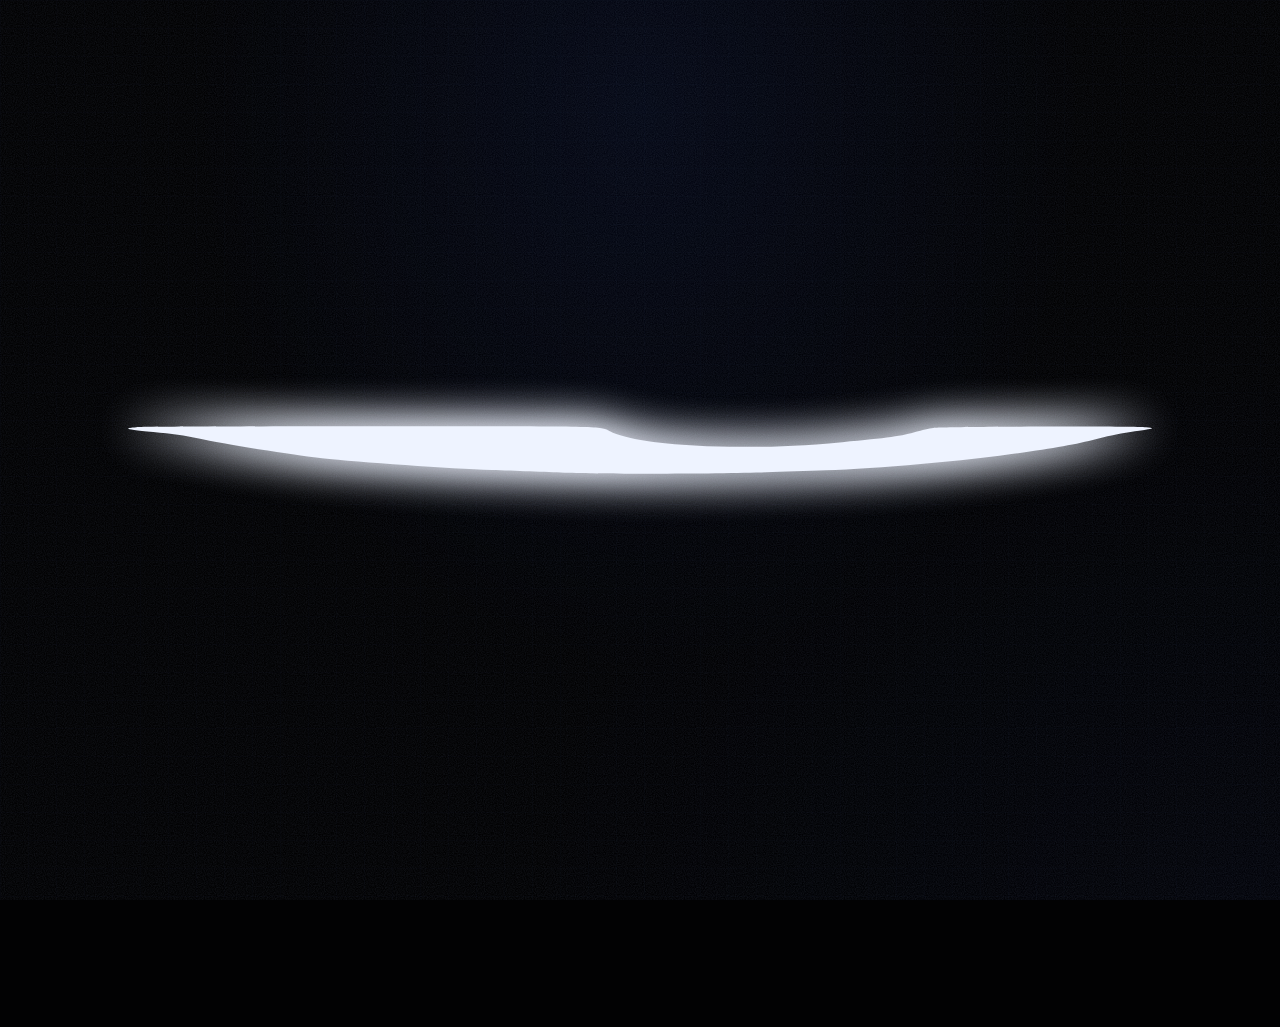
==== commit e7d96fa5: "Order form: custom task option in every service section Co-Authored-By: Claude Opus 5.5 <noreply@ant" ====
--- a/index.html
+++ b/index.html
@@ -209,6 +209,10 @@
   @keyframes flash { 30% { box-shadow: 0 0 0 2px var(--neon), 0 0 18px rgba(61,123,255,.7); } }
 
   /* --- портфолио --- */
+  .cats { display: flex; gap: 8px; margin: -2px 0 14px; overflow-x: auto; }
+  .cats button { flex: none; background: transparent; border: 1px solid var(--line); color: var(--muted); cursor: pointer;
+                 font: 600 11px var(--mono); letter-spacing: .1em; text-transform: uppercase; padding: 8px 12px; }
+  .cats button.on { color: var(--neon2); border-color: var(--neon); background: rgba(61,123,255,.1); box-shadow: 0 0 10px rgba(61,123,255,.35); }
   .grid { display: grid; grid-template-columns: 1fr 1fr; gap: 10px; }
   .work {
     border-radius: 0; overflow: hidden; border: 1px solid var(--line);
@@ -324,6 +328,7 @@
   <!-- ===== ПОРТФОЛИО ===== -->
   <section id="s-works">
     <h2>работы</h2>
+    <div class="cats" id="cats"></div>
     <div class="grid" id="works"></div>
   </section>
 
@@ -455,22 +460,30 @@
 
 // img — путь к картинке в папке img/, video — к видео (mp4). Если нет ни того ни другого, будет заглушка.
 const WORKS = [
-  { title: "Сайт для кофейни (концепт)", tag: "лендинг · адаптив · анимация", img: "img/web-cafe-1.jpg",
+  { cat: "Лендинги", title: "Лендинг «Судная ночь»", tag: "мероприятие · готик-винтаж", img: "img/web-judgment-1.jpg",
+    imgs: ["img/web-judgment-1.jpg", "img/web-judgment-2.jpg", "img/web-judgment-3.jpg", "img/web-judgment-4.jpg", "img/web-judgment-5.jpg"],
+    demo: "https://185-125-100-224.sslip.io/halloween-concept/", demoText: "▶ Открыть сайт",
+    desc: "Концепт лендинга для Хэллоуин-вечеринки в стиле старой киноафиши: двойная рамка, контрастные заголовки, программа вечера как сцены фильма. Табло обратного отсчёта до начала, остаток мест, три тарифа в виде бумажных билетов с линией отрыва. Кнопка на билете сама подставляет тариф в форму брони и пересчитывает сумму. Отдельно продуманная версия для телефона." },
+  { cat: "Лендинги", title: "Лендинг студии маникюра «Пион»", tag: "сайт-визитка · editorial", img: "img/web-nails-1.jpg",
+    imgs: ["img/web-nails-1.jpg", "img/web-nails-2.jpg", "img/web-nails-3.jpg", "img/web-nails-4.jpg", "img/web-nails-5.jpg"],
+    demo: "https://185-125-100-224.sslip.io/nails-concept/", demoText: "▶ Открыть сайт",
+    desc: "Концепт сайта-визитки в журнальном стиле: крупная типографика, асимметричная вёрстка, изумрудно-бежевая палитра. Прайс-лист строками, как в журнале, блок о студии с фотографиями и форма записи с проверкой полей. Пример пакета «Эконом»: четыре блока, всё нужное и ничего лишнего." },
+  { cat: "Лендинги", title: "Сайт для кофейни (концепт)", tag: "лендинг · адаптив · анимация", img: "img/web-cafe-1.jpg",
     imgs: ["img/web-cafe-1.jpg", "img/web-cafe-2.jpg", "img/web-cafe-3.jpg", "img/web-cafe-4.jpg"],
     demo: "https://185-125-100-224.sslip.io/coffee-preview/", demoText: "▶ Открыть сайт",
     desc: "Концепт нового сайта для саратовской кофейни-пекарни вместо шаблона на Тильде. Меню с поиском и вкладками подтягивается из Google Таблицы: сотрудники сами меняют цены, без программиста. Хлеб с карточками-фото и составом, винная карта с проверкой 18+, живой статус «открыто / закрыто» по часам работы, раздел второго заведения в его фирменном цвете, маршрут в одно нажатие. Анимации при прокрутке, отдельно продуманная версия для телефона. Сделано два варианта оформления — нежный и грубый — на одном содержимом." },
-  { title: "Бот-маскот для чата клана", tag: "telegram-бот · сервер 24/7", img: "img/mascot-farm.jpg",
+  { cat: "Боты", title: "Бот-маскот для чата клана", tag: "telegram-бот · сервер 24/7", img: "img/mascot-farm.jpg",
     imgs: ["img/mascot-farm.jpg", "img/mascot-live-1.jpg", "img/mascot-live-2.jpg", "img/mascot-attend.jpg"],
     desc: "Живой кот-маскот игрового сообщества. Сам созывает на съёмки по расписанию, отвечает на «когда съёмки?», ведёт явку: берёт отметки из голосового канала Discord, админы проверяют их кнопками, и бот записывает их в Excel-таблицу, а потом сообщает о трёх пропусках подряд и поздравляет за серии. Для участников — фарм и рюкзак с приватными сообщениями, кормёжка и дружба, викторины, вопрос дня, цитатник, сезонные фразы и праздники, анонимные обращения к админам. Работает на своём сервере как служба, с автоперезапуском, ночными бэкапами и уведомлениями о сбоях. Ники участников размыты." },
-  { title: "Бот-анкета для сообщества", tag: "telegram-бот + mini app", img: "img/anketa-app-1.jpg",
+  { cat: "Боты", title: "Бот-анкета для сообщества", tag: "telegram-бот + mini app", img: "img/anketa-app-1.jpg",
     imgs: ["img/anketa-app-1.jpg", "img/anketa-app-2.jpg", "img/anketa-admin.jpg"],
     desc: "Вступление в клан через мини-приложение: человек читает правила по разделам (дальше не пустит, пока не дочитал), проходит проверочные вопросы и заполняет анкету с фото скина. Два маскота-помощника подсказывают по ходу. Готовая анкета приходит админам в отдельную тему: видно, сколько ошибок было в проверках. Под анкетой админы голосуют «Принять / Отклонить», а потом одной кнопкой отправляют кандидату личную ссылку-заявку в чат на 48 часов. Когда человек по ней стучится, бот спрашивает админов, впускать ли, и предупреждает, если ссылку переслали другому. Ответ админа доходит до человека через бота. Ники и данные кандидата размыты." },
-  { title: "Надёжный хостинг ботов", tag: "linux-сервер · защита от сбоев", img: "img/server-1.jpg",
+  { cat: "Боты", title: "Надёжный хостинг ботов", tag: "linux-сервер · защита от сбоев", img: "img/server-1.jpg",
     imgs: ["img/server-1.jpg", "img/server-backup.jpg"],
     desc: "Три бота сообщества (два Telegram и один Discord) переехали с домашнего ПК на VPS. Каждый работает как служба systemd и сам перезапускается при падении. Отдельный сторож каждые 5 минут проверяет, что боты живы и запущены ровно в одной копии, следит за диском и пишет владельцу в Telegram. Каждую ночь делается бэкап данных, он хранится 14 дней. Токены не попадают в логи." },
-  { title: "Этот бот-портфолио", tag: "telegram mini app", img: "img/miniapp.jpg",
+  { cat: "Боты", title: "Этот бот-портфолио", tag: "telegram mini app", img: "img/miniapp.jpg",
     desc: "Мини-приложение с услугами, работами, формой заявки и контактами. Заявка приходит прямо в Telegram, ответ уходит клиенту через бота." },
-  { title: "Логотип: енот-R", tag: "брендинг", img: "img/logo-raccoon-card.svg",
+  { cat: "Дизайн", title: "Логотип: енот-R", tag: "брендинг", img: "img/logo-raccoon-card.svg",
     desc: "Знак для псевдонима REquinki: сидящий енот складывается в букву R, полосатый хвост становится её ногой. Рваный кистевой контур, вектор." },
 ];
 
@@ -623,6 +636,9 @@
 const esc = (s) => String(s).replace(/[&<>"]/g, c => ({ "&": "&amp;", "<": "&lt;", ">": "&gt;", '"': "&quot;" }[c]));
 
 // услуги
+// «своя задача» в каждом разделе: для нестандартных просьб, которых нет в прайсе
+const CUSTOM = "Своя задача в этом разделе";
+const CUSTOM_HINT = "Нужно что-то, чего нет в прайсе? Опишите идею — отвечу, возьмусь ли и сколько это будет стоить";
 // «от 3 000 ₽» для заголовка раздела: самая первая цена в рублях
 const fromPrice = (g) => { for (const [, p] of g.items) { const m = /\d[\d\s]*₽/.exec(p); if (m) return "от " + m[0]; } return "договорная"; };
 document.getElementById("services").innerHTML = SERVICES.map((g, gi) => `
@@ -632,6 +648,7 @@
       <span class="chip">${esc(g.chip)}</span>
       <p style="margin:8px 0 12px">${esc(g.desc)}</p>
       ${g.items.map(([n, p], ii) => `<div class="row" onclick="pickService(${gi}, ${ii})"><span>${esc(n)}</span><span class="price">${esc(p)}</span></div>`).join("")}
+      <div class="row" onclick="pickService(${gi}, -1)"><span>✨ ${CUSTOM}</span><span class="price">по договорённости</span></div>
     </div>
   </div>`).join("");
 function toggleSvc(gi) { haptic(); document.getElementById("svc-" + gi).classList.toggle("open"); }
@@ -640,6 +657,7 @@
 const sel = document.getElementById("f-service");
 sel.innerHTML = SERVICES.map(g => `<optgroup label="${esc(g.group)}">` +
     g.items.map(([n, , hint]) => `<option value="${esc(g.group)}: ${esc(n)}" data-hint="${esc(hint || "")}">${esc(n)}</option>`).join("") +
+    `<option value="${esc(g.group)}: ${CUSTOM.toLowerCase()}" data-hint="${CUSTOM_HINT}">✨ ${CUSTOM}</option>` +
   `</optgroup>`).join("")
   + `<option value="Другое" data-hint="Расскажите, что нужно, своими словами">Другое</option>`;
 // подсказка в поле «Опишите задачу» зависит от выбранной услуги
@@ -650,7 +668,7 @@
 // выбрать услугу и перейти в заявку (из ленты — первая услуга раздела)
 function pickService(gi, ii = 0) {
   const g = SERVICES[gi]; if (!g) return;
-  sel.value = `${g.group}: ${g.items[ii][0]}`; updateHint();
+  sel.value = `${g.group}: ${ii < 0 ? CUSTOM.toLowerCase() : g.items[ii][0]}`; updateHint();
   go("order");
   sel.classList.remove("flash"); void sel.offsetWidth; sel.classList.add("flash");
 }
@@ -670,11 +688,19 @@
   if (w.img) return `<img src="${esc(w.img)}" alt="" loading="lazy">`;
   return `<div class="ph">// скоро<br>${esc(w.tag)}</div>`;
 }
-document.getElementById("works").innerHTML = WORKS.map((w, i) => `
+const CATS = [...new Set(WORKS.map(w => w.cat))];
+let curCat = CATS[0];
+function renderWorks() {
+  document.getElementById("cats").innerHTML = CATS.map(c =>
+    `<button type="button" class="${c === curCat ? "on" : ""}" onclick="pickCat('${esc(c)}')">${esc(c)}</button>`).join("");
+  document.getElementById("works").innerHTML = WORKS.map((w, i) => w.cat !== curCat ? "" : `
   <div class="work" onclick="openWork(${i})">
     <div class="thumb">${media(w, false)}${w.demo ? `<span class="demo-badge">▶ демо</span>` : ""}</div>
     <div class="cap">${esc(w.title)}<small>${esc(w.tag)}</small></div>
   </div>`).join("");
+}
+function pickCat(c) { haptic(); curCat = c; renderWorks(); }
+renderWorks();
 function openWork(i) {
   const w = WORKS[i]; haptic();
   document.getElementById("m-media").innerHTML = (w.imgs || w.img || w.video) ? media(w, true) : "";
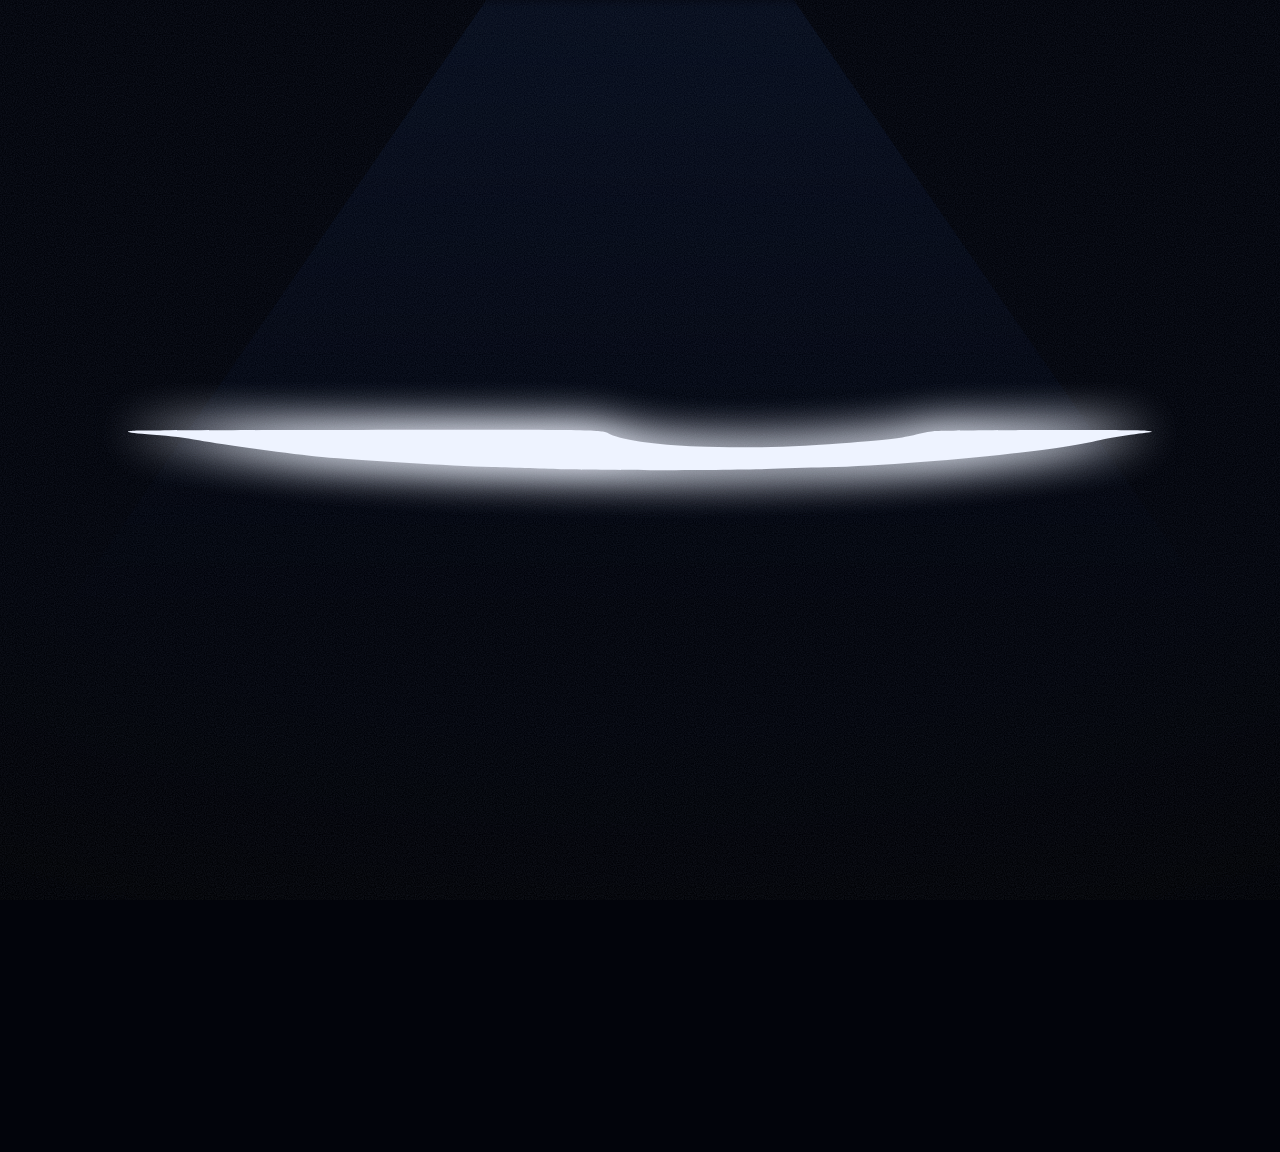
==== commit 1ad4ce19: "Ship style-passport redesign to main app; Kwork profile link live Co-Authored-By: Claude Opus 5.5 <n" ====
--- a/index.html
+++ b/index.html
@@ -302,6 +302,8 @@
 
   .foot { text-align: center; margin-top: 30px; }
 </style>
+<link rel="stylesheet" href="fonts/fonts.css?v=1">
+<link rel="stylesheet" href="passport.css?v=3">
 </head>
 <body class="intro">
 <div class="splash" id="splash"></div>
@@ -501,7 +503,7 @@
 
 // пустая ссылка = площадка ещё не готова, показывается «скоро»
 const LINKS = [
-  ["Kwork", "", "kwork"],
+  ["Kwork", "https://kwork.ru/user/requinkiii", "kwork"],
   ["Behance", "", "behance"],
   ["TikTok", "", "tiktok"],
   ["ВКонтакте", "", "vk"],
@@ -760,5 +762,6 @@
   document.getElementById("order-done").style.display = "block";
 }
 </script>
+<script src="passport.js?v=1"></script>
 </body>
 </html>
--- a/fonts/fonts.css
+++ b/fonts/fonts.css
@@ -0,0 +1,102 @@
+@font-face {font-family: 'JetBrains Mono';
+  font-style: normal;
+  font-weight: 400;
+  font-display: swap;
+  src: url(fonts/JetBrainsMono-cyrillic-ext-684543.woff2) format('woff2');
+  unicode-range: U+0460-052F, U+1C80-1C8A, U+20B4, U+2DE0-2DFF, U+A640-A69F, U+FE2E-FE2F;}
+@font-face {font-family: 'JetBrains Mono';
+  font-style: normal;
+  font-weight: 400;
+  font-display: swap;
+  src: url(fonts/JetBrainsMono-cyrillic-471254.woff2) format('woff2');
+  unicode-range: U+0301, U+0400-045F, U+0490-0491, U+04B0-04B1, U+2116;}
+@font-face {font-family: 'JetBrains Mono';
+  font-style: normal;
+  font-weight: 400;
+  font-display: swap;
+  src: url(fonts/JetBrainsMono-latin-858411.woff2) format('woff2');
+  unicode-range: U+0000-00FF, U+0131, U+0152-0153, U+02BB-02BC, U+02C6, U+02DA, U+02DC, U+0304, U+0308, U+0329, U+2000-206F, U+20AC, U+2122, U+2191, U+2193, U+2212, U+2215, U+FEFF, U+FFFD;}
+@font-face {font-family: 'JetBrains Mono';
+  font-style: normal;
+  font-weight: 700;
+  font-display: swap;
+  src: url(fonts/JetBrainsMono-cyrillic-ext-684543.woff2) format('woff2');
+  unicode-range: U+0460-052F, U+1C80-1C8A, U+20B4, U+2DE0-2DFF, U+A640-A69F, U+FE2E-FE2F;}
+@font-face {font-family: 'JetBrains Mono';
+  font-style: normal;
+  font-weight: 700;
+  font-display: swap;
+  src: url(fonts/JetBrainsMono-cyrillic-471254.woff2) format('woff2');
+  unicode-range: U+0301, U+0400-045F, U+0490-0491, U+04B0-04B1, U+2116;}
+@font-face {font-family: 'JetBrains Mono';
+  font-style: normal;
+  font-weight: 700;
+  font-display: swap;
+  src: url(fonts/JetBrainsMono-latin-858411.woff2) format('woff2');
+  unicode-range: U+0000-00FF, U+0131, U+0152-0153, U+02BB-02BC, U+02C6, U+02DA, U+02DC, U+0304, U+0308, U+0329, U+2000-206F, U+20AC, U+2122, U+2191, U+2193, U+2212, U+2215, U+FEFF, U+FFFD;}
+@font-face {font-family: 'Oswald';
+  font-style: normal;
+  font-weight: 400;
+  font-display: swap;
+  src: url(fonts/Oswald-cyrillic-ext-222648.woff2) format('woff2');
+  unicode-range: U+0460-052F, U+1C80-1C8A, U+20B4, U+2DE0-2DFF, U+A640-A69F, U+FE2E-FE2F;}
+@font-face {font-family: 'Oswald';
+  font-style: normal;
+  font-weight: 400;
+  font-display: swap;
+  src: url(fonts/Oswald-cyrillic-882018.woff2) format('woff2');
+  unicode-range: U+0301, U+0400-045F, U+0490-0491, U+04B0-04B1, U+2116;}
+@font-face {font-family: 'Oswald';
+  font-style: normal;
+  font-weight: 400;
+  font-display: swap;
+  src: url(fonts/Oswald-latin-735730.woff2) format('woff2');
+  unicode-range: U+0000-00FF, U+0131, U+0152-0153, U+02BB-02BC, U+02C6, U+02DA, U+02DC, U+0304, U+0308, U+0329, U+2000-206F, U+20AC, U+2122, U+2191, U+2193, U+2212, U+2215, U+FEFF, U+FFFD;}
+@font-face {font-family: 'Oswald';
+  font-style: normal;
+  font-weight: 600;
+  font-display: swap;
+  src: url(fonts/Oswald-cyrillic-ext-222648.woff2) format('woff2');
+  unicode-range: U+0460-052F, U+1C80-1C8A, U+20B4, U+2DE0-2DFF, U+A640-A69F, U+FE2E-FE2F;}
+@font-face {font-family: 'Oswald';
+  font-style: normal;
+  font-weight: 600;
+  font-display: swap;
+  src: url(fonts/Oswald-cyrillic-882018.woff2) format('woff2');
+  unicode-range: U+0301, U+0400-045F, U+0490-0491, U+04B0-04B1, U+2116;}
+@font-face {font-family: 'Oswald';
+  font-style: normal;
+  font-weight: 600;
+  font-display: swap;
+  src: url(fonts/Oswald-latin-735730.woff2) format('woff2');
+  unicode-range: U+0000-00FF, U+0131, U+0152-0153, U+02BB-02BC, U+02C6, U+02DA, U+02DC, U+0304, U+0308, U+0329, U+2000-206F, U+20AC, U+2122, U+2191, U+2193, U+2212, U+2215, U+FEFF, U+FFFD;}
+@font-face {font-family: 'Oswald';
+  font-style: normal;
+  font-weight: 700;
+  font-display: swap;
+  src: url(fonts/Oswald-cyrillic-ext-222648.woff2) format('woff2');
+  unicode-range: U+0460-052F, U+1C80-1C8A, U+20B4, U+2DE0-2DFF, U+A640-A69F, U+FE2E-FE2F;}
+@font-face {font-family: 'Oswald';
+  font-style: normal;
+  font-weight: 700;
+  font-display: swap;
+  src: url(fonts/Oswald-cyrillic-882018.woff2) format('woff2');
+  unicode-range: U+0301, U+0400-045F, U+0490-0491, U+04B0-04B1, U+2116;}
+@font-face {font-family: 'Oswald';
+  font-style: normal;
+  font-weight: 700;
+  font-display: swap;
+  src: url(fonts/Oswald-latin-735730.woff2) format('woff2');
+  unicode-range: U+0000-00FF, U+0131, U+0152-0153, U+02BB-02BC, U+02C6, U+02DA, U+02DC, U+0304, U+0308, U+0329, U+2000-206F, U+20AC, U+2122, U+2191, U+2193, U+2212, U+2215, U+FEFF, U+FFFD;}
+@font-face {font-family: 'Playfair Display';
+  font-style: italic;
+  font-weight: 500;
+  font-display: swap;
+  src: url(fonts/PlayfairDisplay-cyrillic-205100.woff2) format('woff2');
+  unicode-range: U+0301, U+0400-045F, U+0490-0491, U+04B0-04B1, U+2116;}
+@font-face {font-family: 'Playfair Display';
+  font-style: italic;
+  font-weight: 500;
+  font-display: swap;
+  src: url(fonts/PlayfairDisplay-latin-795975.woff2) format('woff2');
+  unicode-range: U+0000-00FF, U+0131, U+0152-0153, U+02BB-02BC, U+02C6, U+02DA, U+02DC, U+0304, U+0308, U+0329, U+2000-206F, U+20AC, U+2122, U+2191, U+2193, U+2212, U+2215, U+FEFF, U+FFFD;}
--- a/passport.css
+++ b/passport.css
@@ -0,0 +1,85 @@
+/* ================= Паспорт стиля: REquinki — «ночной синий постер» =================
+   Остаётся: неоновый синий, енот, заставка с глазом, плёнка, лента, «keep your masks on».
+   Меняется подача: постерные заголовки, свет только от источника, редакционные номера,
+   служебный текст, острые рамки-видоискатели, «ошибки системы». Слой поверх основного стиля. */
+
+:root{
+  --bg:#02040b; --ink:#dfe6ff; --muted:#6f7da6; --line:rgba(80,130,255,.22);
+  --display:'Oswald','Arial Narrow',sans-serif; --mono:'JetBrains Mono',ui-monospace,monospace; --serif:'Playfair Display',Georgia,serif;
+}
+body{font:14px/1.55 var(--mono)!important;background:var(--bg)!important}
+
+/* фон: вместо сетки и размытых пятен — один луч света сверху и тёмные края */
+.bg::before{background:
+  linear-gradient(180deg,rgba(61,123,255,.20),rgba(61,123,255,0) 70%) top center/100% 100% no-repeat!important;
+  clip-path:polygon(38% 0,62% 0,100% 78%,0 78%);filter:blur(6px)}
+.bg .vign{position:absolute;inset:0;background:radial-gradient(120% 90% at 50% 30%,transparent 55%,rgba(0,0,0,.75) 100%)}
+
+/* ---------- шапка ---------- */
+.hud{font-family:var(--mono)!important;text-transform:uppercase;letter-spacing:.08em}
+h1{font:600 46px/1 var(--display)!important;letter-spacing:.04em!important;padding-left:0!important}
+.tagline{font:400 13px/1.4 var(--mono)!important;letter-spacing:.06em;color:var(--ink)!important;opacity:.8}
+.mask{font-family:var(--mono)!important}
+.tape button{font-family:var(--mono)!important}
+
+/* ---------- заголовки разделов — как постер ---------- */
+h2{position:relative;display:block!important;margin:38px 0 18px!important;padding-top:20px;
+   font:700 54px/.9 var(--display)!important;letter-spacing:.01em!important;text-transform:uppercase;color:var(--ink)!important;
+   text-shadow:0 0 22px rgba(61,123,255,.45)}
+h2::after{content:attr(data-t)!important;position:absolute;left:0;top:20px;z-index:-1;flex:none!important;height:auto!important;width:auto!important;
+   background:none!important;color:transparent;-webkit-text-stroke:1px rgba(127,168,255,.45);font:inherit;transform:translate(7px,8px);text-shadow:none}
+h2::before{position:absolute;top:0;left:0;width:auto!important;height:auto!important;background:none!important;box-shadow:none!important;
+   content:attr(data-idx);font:400 10px var(--mono);letter-spacing:.14em;color:var(--neon2)}
+
+/* ---------- карточки: острая рамка с уголками видоискателя, без мягких теней ---------- */
+.card{background:rgba(3,6,16,.7)!important;box-shadow:none!important;backdrop-filter:none!important;
+  --c:var(--neon2);
+  background-image:
+    linear-gradient(var(--c),var(--c)),linear-gradient(var(--c),var(--c)),
+    linear-gradient(var(--c),var(--c)),linear-gradient(var(--c),var(--c)),
+    linear-gradient(var(--c),var(--c)),linear-gradient(var(--c),var(--c)),
+    linear-gradient(var(--c),var(--c)),linear-gradient(var(--c),var(--c))!important;
+  background-size:12px 1px,1px 12px,12px 1px,1px 12px,12px 1px,1px 12px,12px 1px,1px 12px!important;
+  background-position:0 0,0 0,100% 0,100% 0,0 100%,0 100%,100% 100%,100% 100%!important;
+  background-repeat:no-repeat!important}
+.card::before{display:none!important}
+.card h3{font:600 18px var(--display);text-transform:uppercase;letter-spacing:.04em}
+.card p{font-size:13px}
+
+/* прайс: номера разделов крупно, как в журнале */
+#services{counter-reset:svc}
+.svc{counter-increment:svc}
+.svc-head{font:600 20px var(--display)!important;text-transform:uppercase;letter-spacing:.05em;padding:16px!important;gap:12px!important}
+.svc-head::before{content:counter(svc,decimal-leading-zero);font:400 11px var(--mono);color:var(--neon2);letter-spacing:.1em;align-self:flex-start;margin-top:3px}
+.svc-head .arr{order:3}
+.svc-head .from{font:12px var(--mono)!important}
+.row span:first-child{font-size:13px}
+.price{font-family:var(--mono)!important}
+
+/* работы */
+.cats button{font-family:var(--mono)!important}
+.grid{counter-reset:wk}
+.work{counter-increment:wk}
+.work .cap{font:600 15px var(--display)!important;text-transform:uppercase;letter-spacing:.04em}
+.work .cap::before{content:"№" counter(wk,decimal-leading-zero) " ";font:400 10px var(--mono);color:var(--neon2);letter-spacing:.08em}
+.work .cap small{font-family:var(--mono)!important;text-transform:none;letter-spacing:0}
+.modal h3{font:700 32px/1 var(--display);text-transform:uppercase}
+
+/* форма и кнопки */
+label{font-family:var(--mono)!important}
+input,select,textarea{font:14px var(--mono)!important;background:#02040b!important}
+.btn{font:600 16px var(--display)!important;text-transform:uppercase;letter-spacing:.16em}
+.btn.ghost{font-family:var(--display)!important}
+.err:not(:empty)::before{content:"ERROR 400 // ";color:#ff4d7a;font-weight:600}
+.done .big{font:600 22px var(--display)!important;letter-spacing:.06em!important;text-transform:uppercase}
+.done .big::before{content:"200 OK";display:block;font:400 11px var(--mono);letter-spacing:.2em;color:var(--muted);margin-bottom:6px}
+
+/* обо мне */
+#about p{font:400 14.5px/1.65 var(--mono);color:var(--ink)!important}
+.links a{background:rgba(3,6,16,.7)!important;font:600 16px var(--display);text-transform:uppercase;letter-spacing:.05em}
+
+/* меню */
+nav button{font:400 10px var(--mono)!important;letter-spacing:.12em;text-transform:uppercase}
+
+/* живые часы в шапке */
+.clock{color:var(--neon2)}
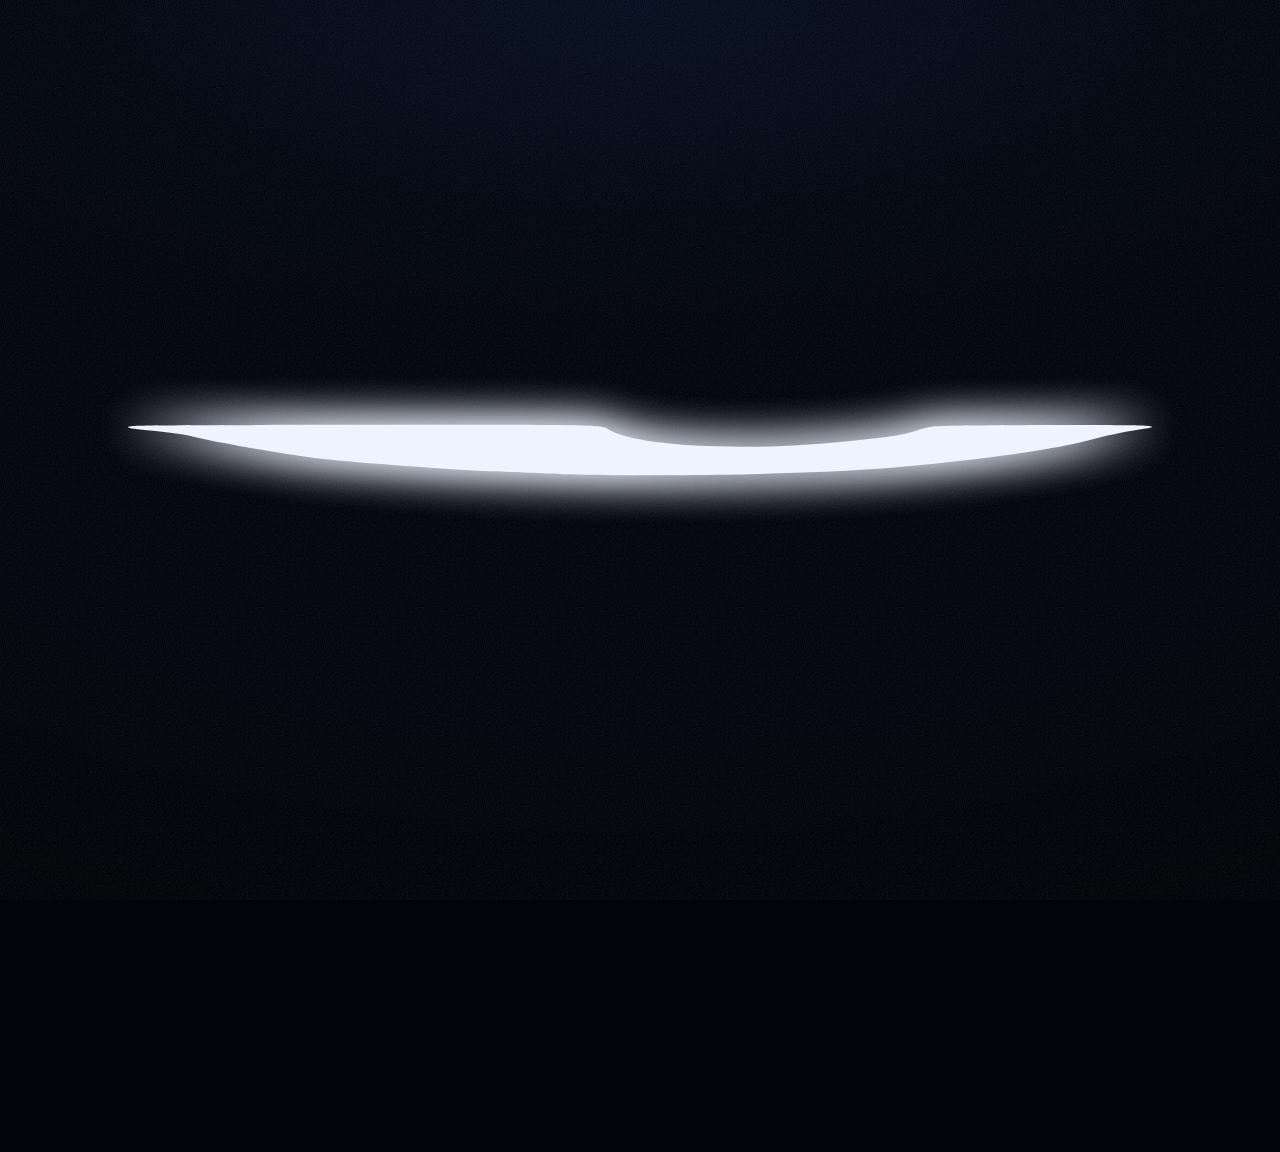
==== commit 8ae6c5c8: "Soft top glow instead of visible light beam Co-Authored-By: Claude Opus 5.5 <noreply@anthropic.com> " ====
--- a/index.html
+++ b/index.html
@@ -303,7 +303,7 @@
   .foot { text-align: center; margin-top: 30px; }
 </style>
 <link rel="stylesheet" href="fonts/fonts.css?v=1">
-<link rel="stylesheet" href="passport.css?v=3">
+<link rel="stylesheet" href="passport.css?v=4">
 </head>
 <body class="intro">
 <div class="splash" id="splash"></div>
--- a/passport.css
+++ b/passport.css
@@ -11,8 +11,8 @@
 
 /* фон: вместо сетки и размытых пятен — один луч света сверху и тёмные края */
 .bg::before{background:
-  linear-gradient(180deg,rgba(61,123,255,.20),rgba(61,123,255,0) 70%) top center/100% 100% no-repeat!important;
-  clip-path:polygon(38% 0,62% 0,100% 78%,0 78%);filter:blur(6px)}
+  radial-gradient(ellipse 75% 42% at 50% 0%,rgba(61,123,255,.22),rgba(61,123,255,.07) 55%,transparent 100%) no-repeat!important}
+/* мягкое свечение сверху, без явного луча (луч в приложении слишком бросался в глаза) */
 .bg .vign{position:absolute;inset:0;background:radial-gradient(120% 90% at 50% 30%,transparent 55%,rgba(0,0,0,.75) 100%)}
 
 /* ---------- шапка ---------- */
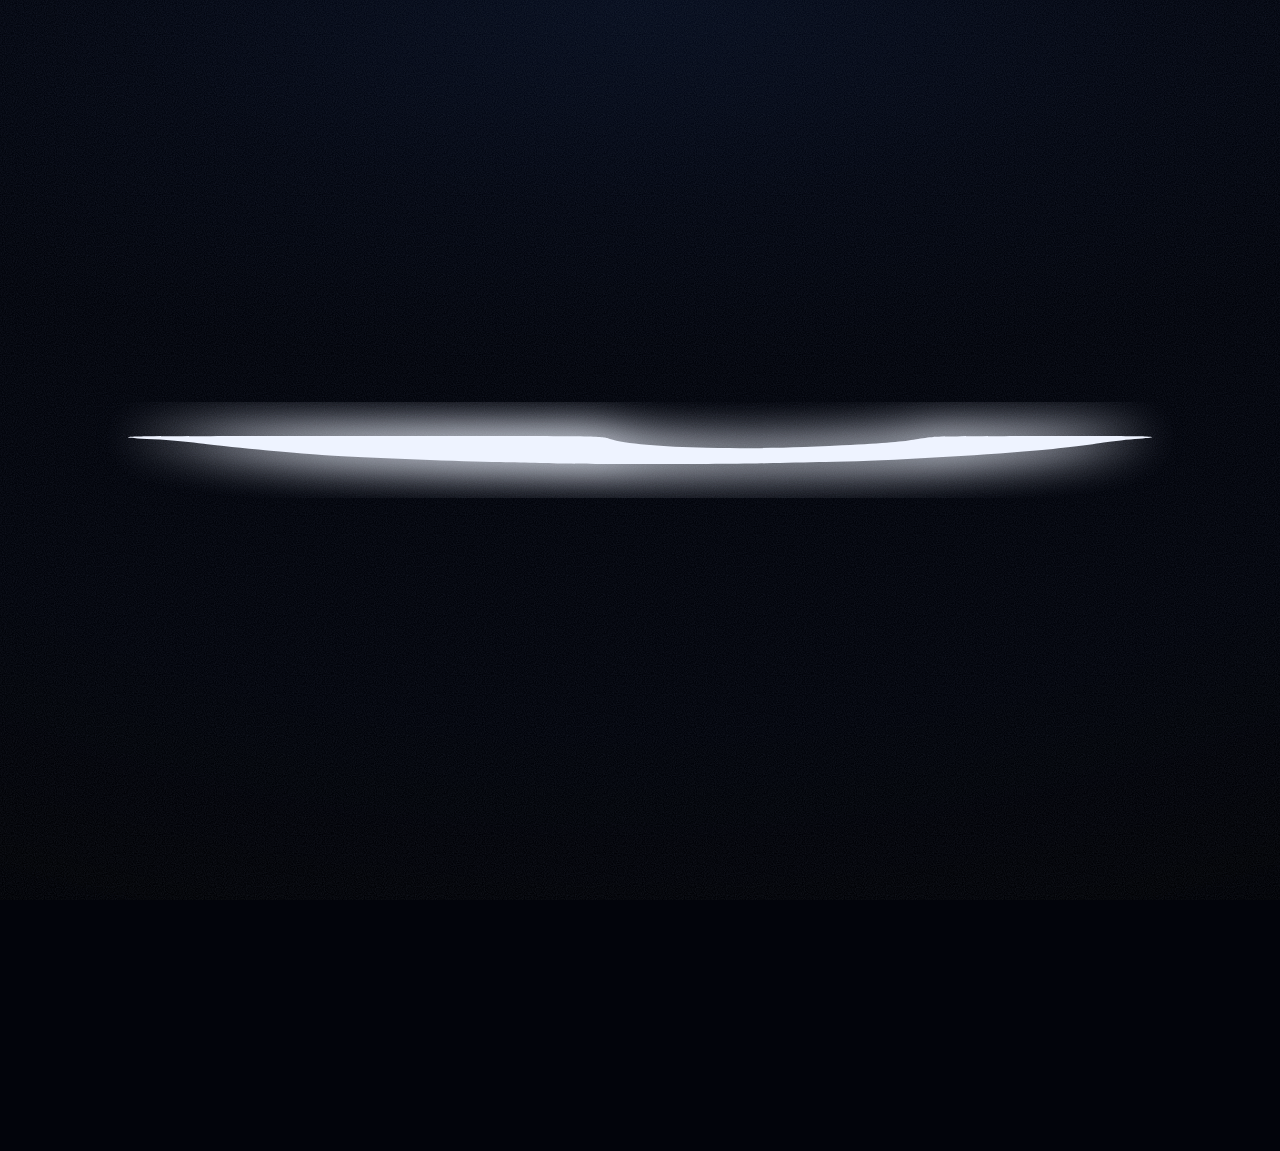
==== commit 2630ae04: "Fix header HUD overlap on narrow screens Co-Authored-By: Claude Opus 5.5 <noreply@anthropic.com> Cla" ====
--- a/index.html
+++ b/index.html
@@ -303,7 +303,7 @@
   .foot { text-align: center; margin-top: 30px; }
 </style>
 <link rel="stylesheet" href="fonts/fonts.css?v=1">
-<link rel="stylesheet" href="passport.css?v=4">
+<link rel="stylesheet" href="passport.css?v=5">
 </head>
 <body class="intro">
 <div class="splash" id="splash"></div>
@@ -762,6 +762,6 @@
   document.getElementById("order-done").style.display = "block";
 }
 </script>
-<script src="passport.js?v=1"></script>
+<script src="passport.js?v=2"></script>
 </body>
 </html>
--- a/passport.css
+++ b/passport.css
@@ -16,7 +16,11 @@
 .bg .vign{position:absolute;inset:0;background:radial-gradient(120% 90% at 50% 30%,transparent 55%,rgba(0,0,0,.75) 100%)}
 
 /* ---------- шапка ---------- */
-.hud{font-family:var(--mono)!important;text-transform:uppercase;letter-spacing:.08em}
+.hud{font-family:var(--mono)!important;text-transform:uppercase;letter-spacing:.04em}
+/* верхняя строка: две колонки с зазором, правая прижата вправо и при нехватке места переносится аккуратно */
+.hud-top{gap:14px;font-size:10px!important;align-items:flex-start}
+.hud-top span:first-child{flex:none}
+.hud-top span:last-child{text-align:right}
 h1{font:600 46px/1 var(--display)!important;letter-spacing:.04em!important;padding-left:0!important}
 .tagline{font:400 13px/1.4 var(--mono)!important;letter-spacing:.06em;color:var(--ink)!important;opacity:.8}
 .mask{font-family:var(--mono)!important}
